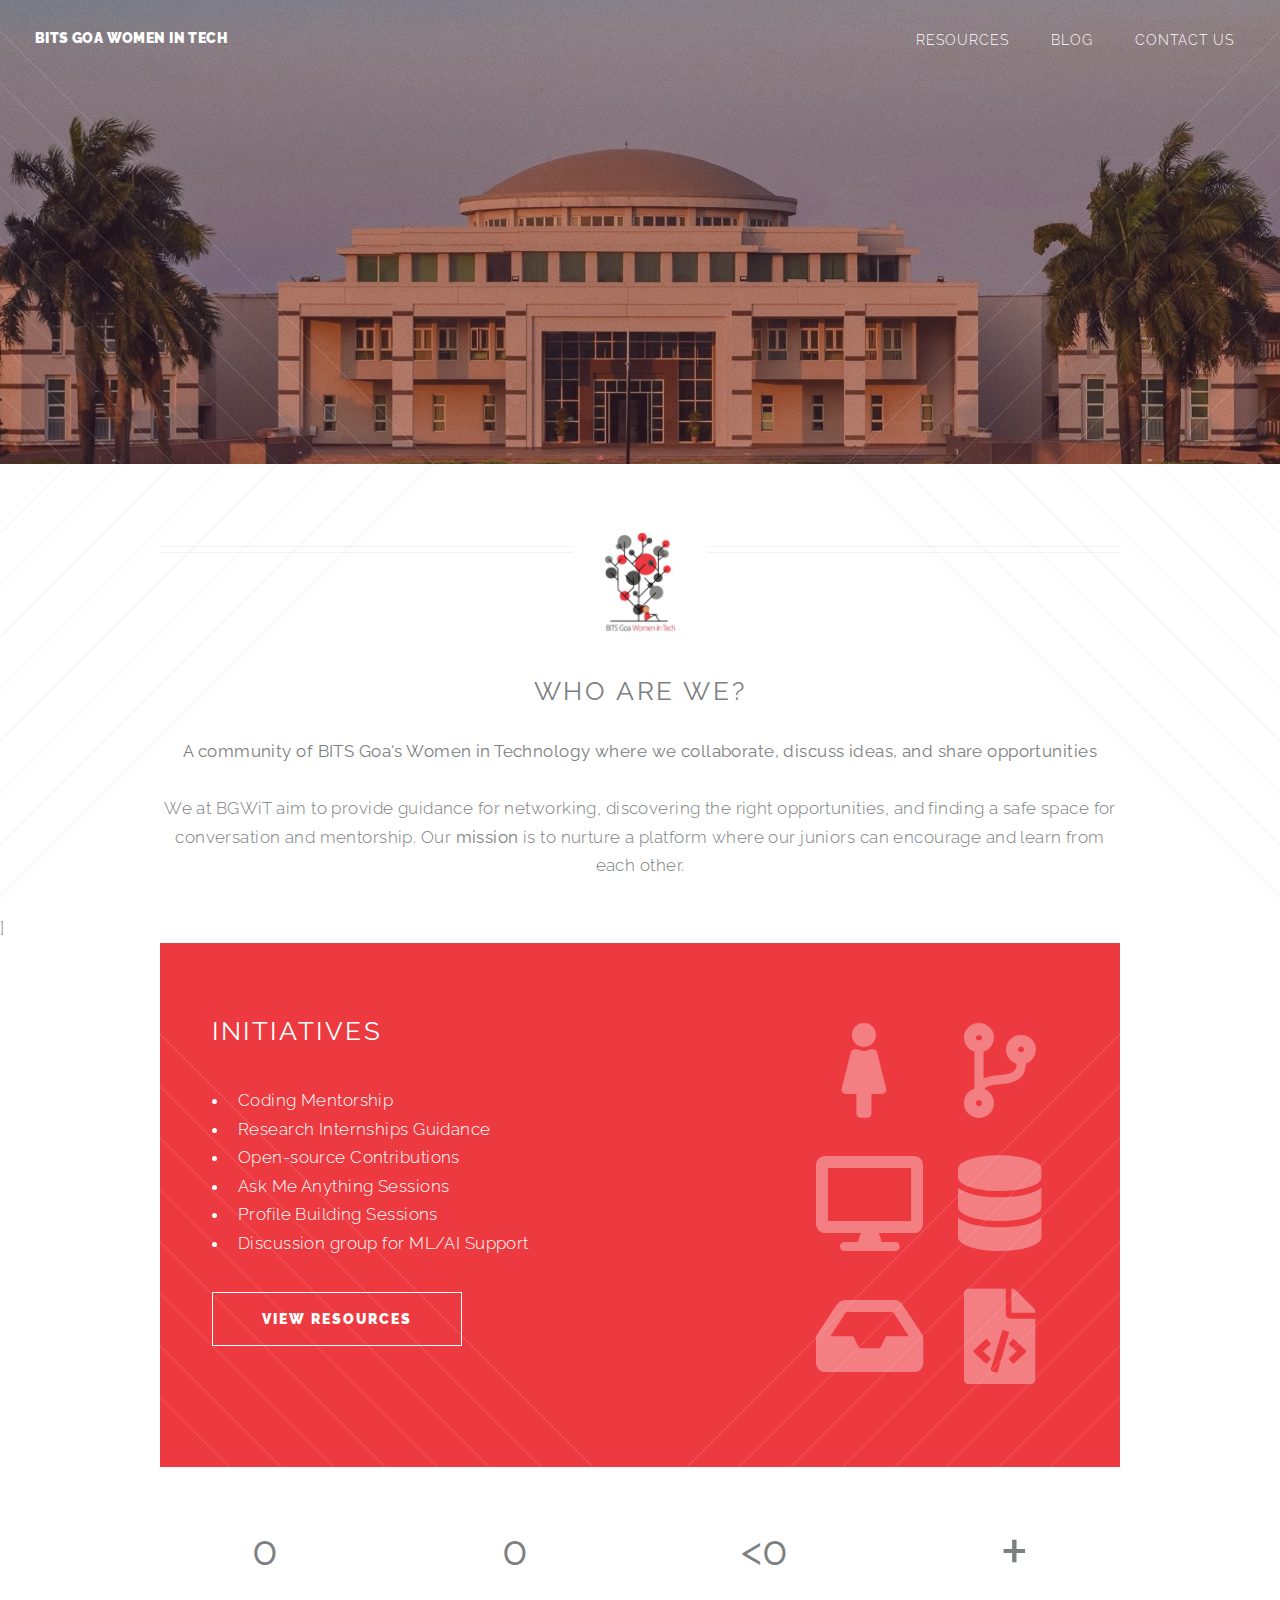
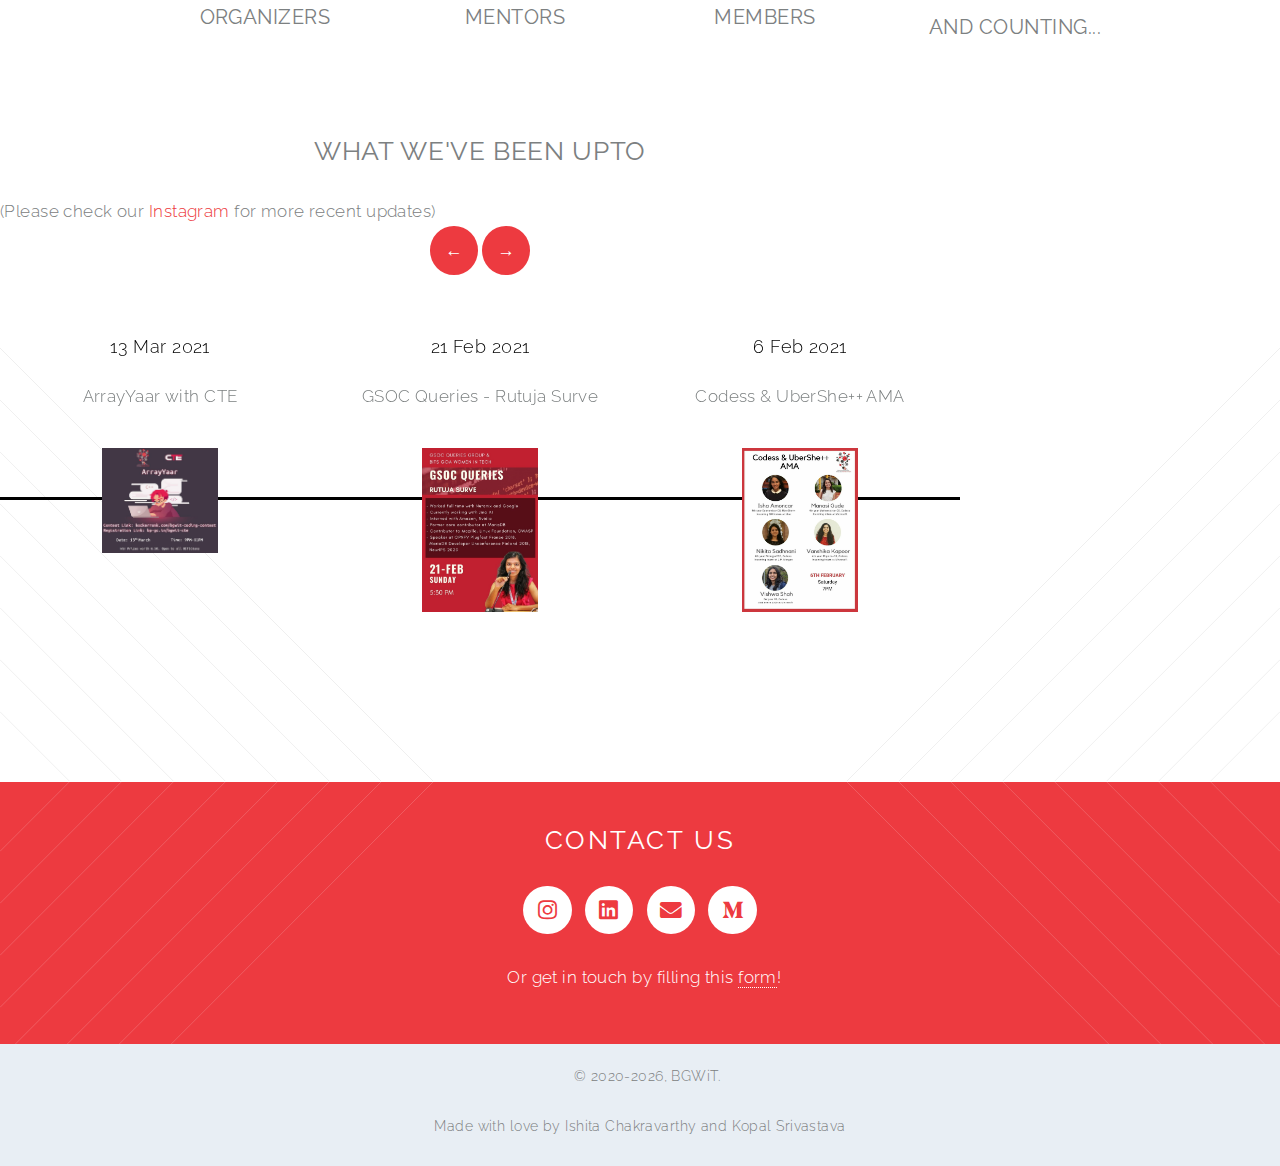
==== index.html @ 7bcdbec3 "Update index.html" ====
<!DOCTYPE HTML>
  <html>
    <head>
      <!-- Global site tag (gtag.js) - Google Analytics -->
<script async src="https://www.googletagmanager.com/gtag/js?id=G-K4RBHPFSE6"></script>
<script>
  window.dataLayer = window.dataLayer || [];
  function gtag(){dataLayer.push(arguments);}
  gtag('js', new Date());

  gtag('config', 'G-K4RBHPFSE6');
</script>
      <title>BGWIT</title>
      <meta charset="utf-8" />
      <meta name="viewport" content="width=device-width, initial-scale=1, user-scalable=no" />
      <link rel="stylesheet" href="assets/css/main.css" />
      <link rel="stylesheet" href="assets/css/timeline.css" />
      <link rel="stylesheet" href="https://unpkg.com/swiper/swiper-bundle.css">
      <link rel="icon" type="image/png" href="images/Logofavicon.png"/>
      <link rel="stylesheet" href="https://unpkg.com/swiper/swiper-bundle.min.css">
      <link href="https://fonts.googleapis.com/css2?family=Raleway:wght@200;400&display=swap" rel="stylesheet">
      <noscript><link rel="stylesheet" href="assets/css/noscript.css" /></noscript>
    </head>
    <body class="index is-preload">
      <div id="page-wrapper">
 <!-- Header -->
          <header id="header" class="alt">
            <h1 id="logo"><a href="index.html">BITS Goa Women in Tech</a></h1>
            <nav id="nav">
              <ul>
                <li><a href="resources.html">Resources</a></li>
                <li><a href="blog.html">Blog</a></li>
                <li><a href="#cta" class="scrolly">Contact Us</a></li>
                
              </ul>
            </nav>
          </header>

 <!-- Banner -->
          <section id="banner">
            <div class="inner">
              <p><strong style="font-size:2em; font-weight:bold; font-family: 'Raleway', sans-serif;">BITS Goa Women in Tech</strong><br></p>
              <p>Creating a collaborative tech community<br></p>
              <footer>
                <ul class="buttons stacked">
                  <li><a href="#main" class="button fit scrolly tell">Tell Me More</a></li>
                </ul>
              </footer>
           </div>
          </section>

<!-- Main -->
          <article id="main">
              <header class="special container">
                <span class="icon"><img src="images/Logo.jpeg"></span>
                <div>
                  <h2 style=" font-family: 'Raleway', sans-serif;"><strong>Who are we?</strong></h2>
                  <p><strong>A community of BITS Goa's Women in Technology where we collaborate, discuss ideas, and share opportunities</strong></p>
                  <p><br>We at BGWiT aim to provide guidance for networking, discovering the right opportunities, and finding a safe space for conversation and mentorship. Our <strong>mission</strong> is to nurture a platform where our juniors can encourage and learn from each other.</p>
                </div>
              </header>

] <!-- One -->
              <section class="wrapper style2 container special-alt">
                <div class="row gtr-50">
                  <div class="col-8 col-12-narrower">
                    <header><h2 ><strong>Initiatives</strong></h2></header>
                    <p>
                      <ul>
                        <li> Coding Mentorship</li>
                        <li>Research Internships Guidance</li>
                        <li>Open-source Contributions</li>
                        <li>Ask Me Anything Sessions</li>
                        <li>Profile Building Sessions</li>
                        <li>Discussion group for ML/AI Support</li>
                     </ul>
                    </p>
                    <footer>
                      <ul class="buttons"><li><a href="resources.html" class="button">View resources</a></li></ul>
                    </footer>
                  </div>
                  <div class="col-4 col-12-narrower imp-narrower">  
                    <ul class="featured-icons">
                      <li><span class="icon solid fa-female"><span class="label">Feature 1</span></span></li>
                      <li><span class="icon solid fa-code-branch"><span class="label">Feature 2 </span></span></li>
                      <li><span class="icon solid fa-desktop"><span class="label">Feature 3</span></span></li>
                      <li><span class="icon solid fa-database"><span class="label">Feature 4</span></span></li>
                      <li><span class="icon solid fa-inbox"><span class="label">Feature 5</span></span></li>
                      <li><span class="icon solid fa-file-code"><span class="label">Feature 6</span></span></li>
                    </ul>
                  </div>
                </div>
              </section>

 <!-- Two -->
              <div class="fakediv"></div>

              <section class="wrapper style1 container special">
                <div class="row">
                  <div class="col-3 col-12-narrower">
                    <section>
                      <span data-count="9" class="counter">0</span>
                      <header><h3><br><strong>Organizers</strong></h3></header>
                    </section>
                  </div>

                  <div class="col-3 col-12-narrower">
                   <section>
                      <span data-count="10" class="counter">0</span>
                      <header><h3><br><strong>Mentors</strong></h3></header>
                    </section>
                  </div>

                  <div class="col-3 col-12-narrower">
                    <section>
                      <span data-count="257" class="counter"><0</span>
                      <header><h3><br><strong>Members</strong></h3></header>
                    </section>
                  </div>
                  
                  <div class="col-3 col-12-narrower">
                    <section>
                      <span style="font-size: 4em" class="counter">+</span>
                      <header><h3><br><strong>And counting...</strong></h3></header>
                    </section>
                  </div>
                </div>
              </section>
              
 <!-- Three -->
              
              <div class="swiper-container" ><h3 style="font-size: 1.5em; text-align: center;"><strong> What we've been upto</strong></h3> (Please check our <a href="https://www.instagram.com/bitsgoawomenintech/" > Instagram </a> for more recent updates) 
              <div class="arrows" style="width: 50%; text-align: center;" >
                <a href="#" class="previous round" style="text-decoration: none; display: inline-block; padding:10px 15px ;" >&#8592;</a>
                <a href="#" class="next round" style="text-decoration: none; display: inline-block; padding:10px 15px;" >&#8594;</a>
              </div>
              <br>
                 <div class="swiper-wrapper" style="font-size: 1em; ">
                   
                   <!--<div class="swiper-slide">
                          <div class="timestamp"><span class="date">DATE IN DD Jun(three letter month) YYYY</span></div>
                          <div class="text">HEADING OF EVENT</div>
                          <div class="status"><span><button class="collapsible"><img src="IMG LINK (img size=904x1280px)"> </button></span></div>
                       </div> -->
                   <div class="swiper-slide">
                      <div class="timestamp"><span class="date">13 Mar 2021</span></div>
                      <div class="text"><p>ArrayYaar with CTE</p></div>
                      <div class="status"><span><button class="btn collapsible"><img src="images/ArrayYaar.jpeg" ></button></span></div>
                    </div>
                   <div class="swiper-slide">
                      <div class="timestamp"><span class="date">21 Feb 2021</span></div>
                      <div class="text"><p>GSOC Queries - Rutuja Surve</p></div>
                      <div class="status"><span><button class="btn collapsible"><img src="images/AMARutuja.jpeg" ></button></span></div>
                    </div>
                   <div class="swiper-slide">
                      <div class="timestamp"><span class="date">6 Feb 2021</span></div>
                      <div class="text"><p>Codess & UberShe++ AMA</p></div>
                      <div class="status"><span><button class="btn collapsible"><img src="images/CodessUberShe++AMA.jpeg" ></button></span></div>
                    </div>
                   <div class="swiper-slide">
                      <div class="timestamp"><span class="date">27 Dec 2020</span></div>
                      <div class="text"><p>Meet and Greet</p></div>
                      <div class="status"><span><button class="btn collapsible"><img src="images/MeetandGreet.jpeg" ></button></span></div>
                    </div>
                   <div class="swiper-slide">
                      <div class="timestamp"><span class="date">22 Dec 2020</span></div>
                      <div class="text"><p>Unveiled a new Organising Committee</p></div>
                      <div class="status"><span><button class="btn collapsible"><img src="images/OCPoster.jpeg" ></button></span></div>
                    </div>
                    <div class="swiper-slide">
                      <div class="timestamp"><span class="date">31 Oct 2020</span></div>
                      <div class="text"><p>Released New Website! </p></div>
                      <div class="status"><span><button class="btn collapsible"><img src="images/NewWebsite.png" ></button></span></div>
                    </div>

                    <div class="swiper-slide">
                      <div class="timestamp"><span class="date">23 Oct 2020</span></div>
                      <div class="text"><p>Facilitating Machine Learning Ep 1 </p></div>
                      <div class="status"><span><button class="btn collapsible"><img src="images/FMLEp1.jpeg" ></button></span></div>
                    </div>

                    <div class="swiper-slide">
                      <div class="timestamp"><span class="date">04 Oct 2020</span></div>
                      <div class="text"><p>ML&AI Introductory talk </p></div>
                      <div class="status"><span><button class="btn collapsible"><img src="images/MLAI.jpg" ></button></span></div>
                    </div>

                    <div class="swiper-slide">
                      <div class="timestamp"><span class="date">02 Oct 2020</span></div>
                      <div class="text"><p>AMA with Awani Khodkumbhe & Sneha Shah</p></div>
                      <div class="status"><span><button class="btn collapsible"><img src="images/AMAAwaniSneha.jpeg"></button></span></div>
                    </div>

                    <div class="swiper-slide">
                      <div class="timestamp"><span class="date">06 Sep 2020</span></div>
                      <div class="text"><p>Open Source with Ishita Mediratta & Nidhi Zare</p></div>
                      <div class="status"><span><button class="btn collapsible"><img src="images/OpenSource.jpeg"></button></span></div>
                    </div>

                    <div class="swiper-slide">
                      <div class="timestamp"><span class="date">15 Aug 2020</span></div>
                      <div class="text">Academic Mentorship Session</div>
                      <div class="status"><span><button class="btn collapsible"><img src="images/Academic.jpg"></button></span></div>
                    </div>

                   <div class="swiper-slide">
                      <div class="timestamp"><span class="date">03 Aug 2020</span></div>
                      <div class="text">Website Release</div>
                      <div class="status"><span><button class="btn collapsible"><img src="images/Website.jpg" ></button></span></div>
                   </div>

                   <div class="swiper-slide">
                      <div class="timestamp"><span class="date">31 Jul 2020</span></div>
                      <div class="text">AMA with Heer Joisher & Ishita Malviya</div>
                      <div class="status"><span><button class="btn collapsible"><img src="images/AMAHeerIshita.jpeg" ></button></span></div>
                   </div>

                   <div class="swiper-slide">
                      <div class="timestamp"><span class="date">11 Jul 2020</span> </div>
                      <div class="text">AMA with Aastha Shah</div>
                      <div class="status"> <span><button class="btn collapsible"><img src="images/AMAAastha.jpeg" ></button></span></div>
                   </div>

                   <div class="swiper-slide">
                      <div class="timestamp"><span class="date">01 Jul 2020</span></div>
                      <div class="text">July Coding League Launch</div>
                      <div class="status"> <span><button class="btn collapsible"><img src="images/July.jpeg" ></button></span></div>
                   </div>

                   <div class="swiper-slide">
                      <div class="timestamp"><span class="date">27 Jun 2020</span></div>
                      <div class="text">First AMA with Nidhi Kadkol and Saloni Oswal</div>
                      <div class="status"><span><button class="btn collapsible"><img src="images/AMANidhiSaloni.jpeg" ></button></span></div>
                   </div>

                   <div class="swiper-slide">
                      <div class="timestamp"><span class="date">14 Jun 2020</span> </div>
                      <div class="text">First Engagement & Logo Release</div>
                      <div class="status"><span><button class="btn collapsible"><img src="images/First.jpg" ></button></span></div>
                   </div>

                   <div class="swiper-slide">
                      <div class="timestamp"><span class="date">08 Jun 2020</span></div>
                      <div class="text">Logo Design Competition Launched</div>
                      <div class="status"><span><button class="btn collapsible"><img src="images/Logo.jpeg" ></button></span></div>
                   </div>

                   <div class="swiper-slide">
                     <div class="timestamp"><span class="date">14 Jun 2020</span></div>
                     <div class="text">Coding Buddy System Initiated</div>
                     <div class="status"><span><button class="btn collapsible"><img src="" > </button></span></div>
                   </div>

                   <div class="swiper-slide">
                      <div class="timestamp"><span class="date">14 Jun 2020</span></div>
                      <div class="text">Founding of BGWiT</div>
                      <div class="status"><span><button class="btn collapsible"><img src="" ></button></span></div>
                       </div>

                  </div>
                  <div class="swiper-pagination"></div>
              </div>
          </article>

<!-- CTA -->
        <section id="cta" class="wrapper">
          <ul class="featured-icons"><span class="" ><span class="label"></span></span></ul>
          <header><h2><strong>Contact Us</strong></h2></header>
          <section>
            <footer>  
              <ul class="icons">
              <li><a href="https://www.instagram.com/bitsgoawomenintech/" target="_blank" class="icon brands circle fab fa-instagram" ></a></li>
               <li><a href="https://www.linkedin.com/company/bits-goa-women-in-tech/" target="_blank" class="icon brands circle fab fa-linkedin" ></a></li>
                <li><a href="mailto: bitsgoawomenintech@gmail.com" target="_blank" class="icon solid circle fa-envelope"></a></li>
               <li><a href="https://medium.com/@bitsgoawomenintech" target="_blank" class="icon brands circle fab fa-medium-m" ></a></li><br><br>
               <li>Or get in touch by filling this <a href="https://forms.gle/MAMRshhwJg1jwf4cA" style="color: #fff; border-bottom-style: dotted " target="_blank">form</a>!</li>
             </ul>
            </footer>
          </section>
        </section>
          
<!-- Footer -->
        <footer id="footer">
            <ul class="copyright">
             &copy; 2020<script>new Date().getFullYear()>2020&&document.write("-"+new Date().getFullYear());</script>, BGWiT.
            </ul>
            <ul class="icons">
              <li style="font-size: 0.8em">Made with love by Ishita Chakravarthy and Kopal Srivastava</li>
            </ul>
        </footer>

     </div>

<!-- Scripts -->
        <script src="assets/js/jquery.min.js"></script>
        <script src="assets/js/jquery.counterup.min.js"></script>
        <script src="assets/js/counter.js"></script>
        <script src="assets/js/jquery.dropotron.min.js"></script>
        <script src="assets/js/jquery.scrolly.min.js"></script>
        <script src="assets/js/jquery.scrollex.min.js"></script>
        <script src="assets/js/browser.min.js"></script>
        <script src="assets/js/breakpoints.min.js"></script>
        <script src="assets/js/util.js"></script>
        <script src="assets/js/main.js"></script>
        <script src="https://unpkg.com/swiper/swiper-bundle.js"></script>
        <script src="https://unpkg.com/swiper/swiper-bundle.min.js"></script>
        <script src="assets/js/jquery-2.1.4.min.js"></script>
          <script src="assets/js/bootstrap.min.js"></script>
        <script src="assets/js/bootstrap.js"></script>
        <script src="assets/js/npm.js"></script>
        <script src="assets/js/ajax-utils.js"></script>
        <script src="assets/js/script.js"></script>


    </body>
  </html>
---- assets/css/main.css ----
@import url("fontawesome-all.min.css");
	@import url("https://fonts.googleapis.com/css?family=Lato:300,400,900");


	html, body, div, span, applet, object,
	iframe, h1, h2, h3, h4, h5, h6, p, blockquote,
	pre, a, abbr, acronym, address, big, cite,
	code, del, dfn, em, img, ins, kbd, q, s, samp,
	small, strike, strong, sub, sup, tt, var, b,
	u, i, center, dl, dt, dd, ol, ul, li, fieldset,
	form, label, legend, table, caption, tbody,
	tfoot, thead, tr, th, td, article, aside,
	canvas, details, embed, figure, figcaption,
	footer, header, hgroup, menu, nav, output, ruby,
	section, summary, time, mark, audio, video {
		margin: 0;
		padding: 0;
	font-family: 'Raleway', sans-serif;
		border: 0;
		font-size: 100%;
		font: inherit;
		vertical-align: baseline;}

	article, aside, details, figcaption, figure,
	footer, header, hgroup, menu, nav, section {
		display: block;
	font-family: 'Raleway', sans-serif;}

	body {
		line-height: 1;
		font-family: 'Raleway', sans-serif;
	}

	.tell:hover{
		color: #fff
	}
	ol, ul {
		list-style: none;
	}

	blockquote, q {
		quotes: none;
	}

		blockquote:before, blockquote:after, q:before, q:after {
			content: '';
			content: none;
		}

	table {
		border-collapse: collapse;
		border-spacing: 0;
	}

	body {
		-webkit-text-size-adjust: none;
	}

	mark {
		background-color: transparent;
		color: inherit;
	}

	input::-moz-focus-inner {
		border: 0;
		padding: 0;
	}

	input, select, textarea {
		-moz-appearance: none;
		-webkit-appearance: none;
		-ms-appearance: none;
		appearance: none;
	}

	/* Basic */

		html {
			box-sizing: border-box;
		}

		*, *:before, *:after {
			box-sizing: inherit;
		}

		body {
			background: #fff;
		}

			body.is-preload *, body.is-preload *:before, body.is-preload *:after {
				-moz-animation: none !important;
				-webkit-animation: none !important;
				-ms-animation: none !important;
				animation: none !important;
				-moz-transition: none !important;
				-webkit-transition: none !important;
				-ms-transition: none !important;
				transition: none !important;
			}

		body, input, select, textarea {
			color: #7c8081;
			font-family: 'Lato', sans-serif;
			font-size: 15pt;
			font-weight: 300;
			letter-spacing: 0.025em;
			line-height: 1.75em;
		}

		a {
			-moz-transition: color 0.2s ease-in-out, border-color 0.2s ease-in-out, background-color 0.2s ease-in-out;
			-webkit-transition: color 0.2s ease-in-out, border-color 0.2s ease-in-out, background-color 0.2s ease-in-out;
			-ms-transition: color 0.2s ease-in-out, border-color 0.2s ease-in-out, background-color 0.2s ease-in-out;
			transition: color 0.2s ease-in-out, border-color 0.2s ease-in-out, background-color 0.2s ease-in-out;
			color: #ED3A40;
			text-decoration: none;
			border-bottom:1px;
		}

			a:hover {
				border-bottom-color: transparent;
			}

		strong, b {
			font-weight: 400;
		}

		p, ul, ol, dl, table, blockquote {
			margin: 0 0 2em 0;
		}

		h1, h2, h3, h4, h5, h6 {
			color: inherit;
			font-weight: 300;
			line-height: 1.75em;
			margin-bottom: 1em;
			text-transform: uppercase;


		}

		h7 {

			font-weight: 500;
			line-height: 1.75em;
			margin-bottom: 1em;
			text-transform: uppercase;
			color: #7c8081;
		}

		h8 {

			line-height: 1.75em;
			margin-bottom: 1em;
			color: #7c8081;
		}
			h1 a, h2 a, h3 a, h4 a, h5 a, h6 a {
				color: inherit;
				text-decoration: none;
				border: 0;
			}
		.counter{
			font-size:2.4em;
			font-weight: 400;
		}

		h2 {
			font-size: 1.5em;
			letter-spacing: 0.1em;
			 font-family: 'Raleway', sans-serif;
		}

		h3 {
			font-size: 1.15em;
			letter-spacing: 0.025em;
		}

		sub {
			font-size: 0.8em;
			position: relative;
			top: 0.5em;
		}

		sup {
			font-size: 0.8em;
			position: relative;
			top: -0.5em;
		}

		hr {
			border-top: solid 1px rgba(124, 128, 129, 0.2);
			border: 0;
			margin-bottom: 1.5em;
		}

		blockquote {
			border-left: solid 0.5em rgba(124, 128, 129, 0.2);
			font-style: italic;
			padding: 1em 0 1em 2em;
		}

		.content1{
			max-height: 200px;
			overflow: hidden;
			margin-bottom: 10px;
			padding-top: 0;

		}
		.contenti{
			max-height:350px;
			overflow: hidden;

		}
	/* Container */

		.container {
			margin: 0 auto;
			max-width: 100%;
			width: 1400px;
		}

			.container.medium {
				width: 1050px;
			}

			@media screen and (max-width: 1680px) {

				.container {
					width: 1200px;
				}

					.container.medium {
						width: 900px;
					}

			}

			@media screen and (max-width: 1280px) {

				.container {
					width: 960px;
				}

					.container.medium {
						width: 735px;
					}

			}

			@media screen and (max-width: 980px) {

				.container {
					width: 95%;
				}

					.container.medium {
						width: 71.25%;
					}

			}

			@media screen and (max-width: 840px) {

				.container {
					width: 95%;
				}

					.container.medium {
						width: 95%;
					}

			}
				

			@media screen and (max-width: 736px) {

				.container {
					width: 100%;
				}

					.container.medium {
						width: 100%;
					}

			}

	/* Row */

		.row {
			display: flex;
			flex-wrap: wrap;
			box-sizing: border-box;
			align-items: stretch;
		}

			.row > * {
				box-sizing: border-box;
			}

			.row.gtr-uniform > * > :last-child {
				margin-bottom: 0;
			}

			.row.aln-left {
				justify-content: flex-start;
			}

			.row.aln-center {
				justify-content: center;
			}

			.row.aln-right {
				justify-content: flex-end;
			}

			.row.aln-top {
				align-items: flex-start;
			}

			.row.aln-middle {
				align-items: center;
			}

			.row.aln-bottom {
				align-items: flex-end;
			}

			.row > .imp {
				order: -1;
			}

			.row > .col-1 {
				width: 8.33333%;
			}

			.row > .off-1 {
				margin-left: 8.33333%;
			}

			.row > .col-2 {
				width: 16.66667%;
			}

			.row > .off-2 {
				margin-left: 16.66667%;
			}

			.row > .col-3 {
				width: 25%;
			}

			.row > .off-3 {
				margin-left: 25%;
			}

			.row > .col-4 {
				width: 33.33333%;
			}

			.row > .off-4 {
				margin-left: 33.33333%;
			}

			.row > .col-5 {
				width: 41.66667%;
			}

			.row > .off-5 {
				margin-left: 41.66667%;
			}

			.row > .col-6 {
				width: 50%;
			}

			.row > .off-6 {
				margin-left: 50%;
			}

			.row > .col-7 {
				width: 58.33333%;
			}

			.row > .off-7 {
				margin-left: 58.33333%;
			}

			.row > .col-8 {
				width: 66.66667%;
			}

			.row > .off-8 {
				margin-left: 66.66667%;
			}

			.row > .col-9 {
				width: 75%;
			}

			.row > .off-9 {
				margin-left: 75%;
			}

			.row > .col-10 {
				width: 83.33333%;
			}

			.row > .off-10 {
				margin-left: 83.33333%;
			}

			.row > .col-11 {
				width: 91.66667%;
			}

			.row > .off-11 {
				margin-left: 91.66667%;
			}

			.row > .col-12 {
				width: 100%;
			}

			.row > .off-12 {
				margin-left: 100%;
			}

			.row.gtr-0 {
				margin-top: 0px;
				margin-left: 0px;
			}

				.row.gtr-0 > * {
					padding: 0px 0 0 0px;
				}

				.row.gtr-0.gtr-uniform {
					margin-top: 0px;
				}

					.row.gtr-0.gtr-uniform > * {
						padding-top: 0px;
					}

			.row.gtr-25 {
				margin-top: -12.5px;
				margin-left: -12.5px;
			}

				.row.gtr-25 > * {
					padding: 12.5px 0 0 12.5px;
				}

				.row.gtr-25.gtr-uniform {
					margin-top: -12.5px;
				}

					.row.gtr-25.gtr-uniform > * {
						padding-top: 12.5px;
					}

			.row.gtr-50 {
				margin-top: -25px;
				margin-left: -25px;
			}

				.row.gtr-50 > * {
					padding: 25px 0 0 25px;
				}

				.row.gtr-50.gtr-uniform {
					margin-top: -25px;
				}

					.row.gtr-50.gtr-uniform > * {
						padding-top: 25px;
					}

			.row {
				margin-top: -50px;
				margin-left: -50px;
			}

				.row > * {
					padding: 50px 0 0 50px;
				}

				.row.gtr-uniform {
					margin-top: -50px;
				}

					.row.gtr-uniform > * {
						padding-top: 50px;
					}

			.row.gtr-150 {
				margin-top: -75px;
				margin-left: -75px;
			}

				.row.gtr-150 > * {
					padding: 75px 0 0 75px;
				}

				.row.gtr-150.gtr-uniform {
					margin-top: -75px;
				}

					.row.gtr-150.gtr-uniform > * {
						padding-top: 75px;
					}

			.row.gtr-200 {
				margin-top: -100px;
				margin-left: -100px;
			}

				.row.gtr-200 > * {
					padding: 100px 0 0 100px;
				}

				.row.gtr-200.gtr-uniform {
					margin-top: -100px;
				}

					.row.gtr-200.gtr-uniform > * {
						padding-top: 100px;
					}

			@media screen and (max-width: 1680px) {

				.row {
					display: flex;
					flex-wrap: wrap;
					box-sizing: border-box;
					align-items: stretch;
				}

					.row > * {
						box-sizing: border-box;
					}

					.row.gtr-uniform > * > :last-child {
						margin-bottom: 0;
					}

					.row.aln-left {
						justify-content: flex-start;
					}

					.row.aln-center {
						justify-content: center;
					}

					.row.aln-right {
						justify-content: flex-end;
					}

					.row.aln-top {
						align-items: flex-start;
					}

					.row.aln-middle {
						align-items: center;
					}

					.row.aln-bottom {
						align-items: flex-end;
					}

					.row > .imp-wide {
						order: -1;
					}

					.row > .col-1-wide {
						width: 8.33333%;
					}

					.row > .off-1-wide {
						margin-left: 8.33333%;
					}

					.row > .col-2-wide {
						width: 16.66667%;
					}

					.row > .off-2-wide {
						margin-left: 16.66667%;
					}

					.row > .col-3-wide {
						width: 25%;
					}

					.row > .off-3-wide {
						margin-left: 25%;
					}

					.row > .col-4-wide {
						width: 33.33333%;
					}

					.row > .off-4-wide {
						margin-left: 33.33333%;
					}

					.row > .col-5-wide {
						width: 41.66667%;
					}

					.row > .off-5-wide {
						margin-left: 41.66667%;
					}

					.row > .col-6-wide {
						width: 50%;
					}

					.row > .off-6-wide {
						margin-left: 50%;
					}

					.row > .col-7-wide {
						width: 58.33333%;
					}

					.row > .off-7-wide {
						margin-left: 58.33333%;
					}

					.row > .col-8-wide {
						width: 66.66667%;
					}

					.row > .off-8-wide {
						margin-left: 66.66667%;
					}

					.row > .col-9-wide {
						width: 75%;
					}

					.row > .off-9-wide {
						margin-left: 75%;
					}

					.row > .col-10-wide {
						width: 83.33333%;
					}

					.row > .off-10-wide {
						margin-left: 83.33333%;
					}

					.row > .col-11-wide {
						width: 91.66667%;
					}

					.row > .off-11-wide {
						margin-left: 91.66667%;
					}

					.row > .col-12-wide {
						width: 100%;
					}

					.row > .off-12-wide {
						margin-left: 100%;
					}

					.row.gtr-0 {
						margin-top: 0px;
						margin-left: 0px;
					}

						.row.gtr-0 > * {
							padding: 0px 0 0 0px;
						}

						.row.gtr-0.gtr-uniform {
							margin-top: 0px;
						}

							.row.gtr-0.gtr-uniform > * {
								padding-top: 0px;
							}

					.row.gtr-25 {
						margin-top: -10px;
						margin-left: -10px;
					}

						.row.gtr-25 > * {
							padding: 10px 0 0 10px;
						}

						.row.gtr-25.gtr-uniform {
							margin-top: -10px;
						}

							.row.gtr-25.gtr-uniform > * {
								padding-top: 10px;
							}

					.row.gtr-50 {
						margin-top: -20px;
						margin-left: -20px;
					}

						.row.gtr-50 > * {
							padding: 20px 0 0 20px;
						}

						.row.gtr-50.gtr-uniform {
							margin-top: -20px;
						}

							.row.gtr-50.gtr-uniform > * {
								padding-top: 20px;
							}

					.row {
						margin-top: -40px;
						margin-left: -40px;
					}

						.row > * {
							padding: 40px 0 0 40px;
						}

						.row.gtr-uniform {
							margin-top: -40px;
						}

							.row.gtr-uniform > * {
								padding-top: 40px;
							}

					.row.gtr-150 {
						margin-top: -60px;
						margin-left: -60px;
					}

						.row.gtr-150 > * {
							padding: 60px 0 0 60px;
						}

						.row.gtr-150.gtr-uniform {
							margin-top: -60px;
						}

							.row.gtr-150.gtr-uniform > * {
								padding-top: 60px;
							}

					.row.gtr-200 {
						margin-top: -80px;
						margin-left: -80px;
					}

						.row.gtr-200 > * {
							padding: 80px 0 0 80px;
						}

						.row.gtr-200.gtr-uniform {
							margin-top: -80px;
						}

							.row.gtr-200.gtr-uniform > * {
								padding-top: 80px;
							}

			}

			@media screen and (max-width: 1280px) {

				.row {
					display: flex;
					flex-wrap: wrap;
					box-sizing: border-box;
					align-items: stretch;
				}

					.row > * {
						box-sizing: border-box;
					}

					.row.gtr-uniform > * > :last-child {
						margin-bottom: 0;
					}

					.row.aln-left {
						justify-content: flex-start;
					}

					.row.aln-center {
						justify-content: center;
					}

					.row.aln-right {
						justify-content: flex-end;
					}

					.row.aln-top {
						align-items: flex-start;
					}

					.row.aln-middle {
						align-items: center;
					}

					.row.aln-bottom {
						align-items: flex-end;
					}

					.row > .imp-normal {
						order: -1;
					}

					.row > .col-1-normal {
						width: 8.33333%;
					}

					.row > .off-1-normal {
						margin-left: 8.33333%;
					}

					.row > .col-2-normal {
						width: 16.66667%;
					}

					.row > .off-2-normal {
						margin-left: 16.66667%;
					}

					.row > .col-3-normal {
						width: 25%;
					}

					.row > .off-3-normal {
						margin-left: 25%;
					}

					.row > .col-4-normal {
						width: 33.33333%;
					}

					.row > .off-4-normal {
						margin-left: 33.33333%;
					}

					.row > .col-5-normal {
						width: 41.66667%;
					}

					.row > .off-5-normal {
						margin-left: 41.66667%;
					}

					.row > .col-6-normal {
						width: 50%;
					}

					.row > .off-6-normal {
						margin-left: 50%;
					}

					.row > .col-7-normal {
						width: 58.33333%;
					}

					.row > .off-7-normal {
						margin-left: 58.33333%;
					}

					.row > .col-8-normal {
						width: 66.66667%;
					}

					.row > .off-8-normal {
						margin-left: 66.66667%;
					}

					.row > .col-9-normal {
						width: 75%;
					}

					.row > .off-9-normal {
						margin-left: 75%;
					}

					.row > .col-10-normal {
						width: 83.33333%;
					}

					.row > .off-10-normal {
						margin-left: 83.33333%;
					}

					.row > .col-11-normal {
						width: 91.66667%;
					}

					.row > .off-11-normal {
						margin-left: 91.66667%;
					}

					.row > .col-12-normal {
						width: 100%;
					}

					.row > .off-12-normal {
						margin-left: 100%;
					}

					.row.gtr-0 {
						margin-top: 0px;
						margin-left: 0px;
					}

						.row.gtr-0 > * {
							padding: 0px 0 0 0px;
						}

						.row.gtr-0.gtr-uniform {
							margin-top: 0px;
						}

							.row.gtr-0.gtr-uniform > * {
								padding-top: 0px;
							}

					.row.gtr-25 {
						margin-top: -10px;
						margin-left: -10px;
					}

						.row.gtr-25 > * {
							padding: 10px 0 0 10px;
						}

						.row.gtr-25.gtr-uniform {
							margin-top: -10px;
						}

							.row.gtr-25.gtr-uniform > * {
								padding-top: 10px;
							}

					.row.gtr-50 {
						margin-top: -20px;
						margin-left: -20px;
					}

						.row.gtr-50 > * {
							padding: 20px 0 0 20px;
						}

						.row.gtr-50.gtr-uniform {
							margin-top: -20px;
						}

							.row.gtr-50.gtr-uniform > * {
								padding-top: 20px;
							}

					.row {
						margin-top: -40px;
						margin-left: -40px;
					}

						.row > * {
							padding: 40px 0 0 40px;
						}

						.row.gtr-uniform {
							margin-top: -40px;
						}

							.row.gtr-uniform > * {
								padding-top: 40px;
							}

					.row.gtr-150 {
						margin-top: -60px;
						margin-left: -60px;
					}

						.row.gtr-150 > * {
							padding: 60px 0 0 60px;
						}

						.row.gtr-150.gtr-uniform {
							margin-top: -60px;
						}

							.row.gtr-150.gtr-uniform > * {
								padding-top: 60px;
							}

					.row.gtr-200 {
						margin-top: -80px;
						margin-left: -80px;
					}

						.row.gtr-200 > * {
							padding: 80px 0 0 80px;
						}

						.row.gtr-200.gtr-uniform {
							margin-top: -80px;
						}

							.row.gtr-200.gtr-uniform > * {
								padding-top: 80px;
							}

			}

			@media screen and (max-width: 980px) {

				.row {
					display: flex;
					flex-wrap: wrap;
					box-sizing: border-box;
					align-items: stretch;
				}

					.row > * {
						box-sizing: border-box;
					}

					.row.gtr-uniform > * > :last-child {
						margin-bottom: 0;
					}

					.row.aln-left {
						justify-content: flex-start;
					}

					.row.aln-center {
						justify-content: center;
					}

					.row.aln-right {
						justify-content: flex-end;
					}

					.row.aln-top {
						align-items: flex-start;
					}

					.row.aln-middle {
						align-items: center;
					}

					.row.aln-bottom {
						align-items: flex-end;
					}

					.row > .imp-narrow {
						order: -1;
					}

					.row > .col-1-narrow {
						width: 8.33333%;
					}

					.row > .off-1-narrow {
						margin-left: 8.33333%;
					}

					.row > .col-2-narrow {
						width: 16.66667%;
					}

					.row > .off-2-narrow {
						margin-left: 16.66667%;
					}

					.row > .col-3-narrow {
						width: 25%;
					}

					.row > .off-3-narrow {
						margin-left: 25%;
					}

					.row > .col-4-narrow {
						width: 33.33333%;
					}

					.row > .off-4-narrow {
						margin-left: 33.33333%;
					}

					.row > .col-5-narrow {
						width: 41.66667%;
					}

					.row > .off-5-narrow {
						margin-left: 41.66667%;
					}

					.row > .col-6-narrow {
						width: 50%;
					}

					.row > .off-6-narrow {
						margin-left: 50%;
					}

					.row > .col-7-narrow {
						width: 58.33333%;
					}

					.row > .off-7-narrow {
						margin-left: 58.33333%;
					}

					.row > .col-8-narrow {
						width: 66.66667%;
					}

					.row > .off-8-narrow {
						margin-left: 66.66667%;
					}

					.row > .col-9-narrow {
						width: 75%;
					}

					.row > .off-9-narrow {
						margin-left: 75%;
					}

					.row > .col-10-narrow {
						width: 83.33333%;
					}

					.row > .off-10-narrow {
						margin-left: 83.33333%;
					}

					.row > .col-11-narrow {
						width: 91.66667%;
					}

					.row > .off-11-narrow {
						margin-left: 91.66667%;
					}

					.row > .col-12-narrow {
						width: 100%;
					}

					.row > .off-12-narrow {
						margin-left: 100%;
					}

					.row.gtr-0 {
						margin-top: 0px;
						margin-left: 0px;
					}

						.row.gtr-0 > * {
							padding: 0px 0 0 0px;
						}

						.row.gtr-0.gtr-uniform {
							margin-top: 0px;
						}

							.row.gtr-0.gtr-uniform > * {
								padding-top: 0px;
							}

					.row.gtr-25 {
						margin-top: -7.5px;
						margin-left: -7.5px;
					}

						.row.gtr-25 > * {
							padding: 7.5px 0 0 7.5px;
						}

						.row.gtr-25.gtr-uniform {
							margin-top: -7.5px;
						}

							.row.gtr-25.gtr-uniform > * {
								padding-top: 7.5px;
							}

					.row.gtr-50 {
						margin-top: -15px;
						margin-left: -15px;
					}

						.row.gtr-50 > * {
							padding: 15px 0 0 15px;
						}

						.row.gtr-50.gtr-uniform {
							margin-top: -15px;
						}

							.row.gtr-50.gtr-uniform > * {
								padding-top: 15px;
							}

					.row {
						margin-top: -30px;
						margin-left: -30px;
					}

						.row > * {
							padding: 30px 0 0 30px;
						}

						.row.gtr-uniform {
							margin-top: -30px;
						}

							.row.gtr-uniform > * {
								padding-top: 30px;
							}

					.row.gtr-150 {
						margin-top: -45px;
						margin-left: -45px;
					}

						.row.gtr-150 > * {
							padding: 45px 0 0 45px;
						}

						.row.gtr-150.gtr-uniform {
							margin-top: -45px;
						}

							.row.gtr-150.gtr-uniform > * {
								padding-top: 45px;
							}

					.row.gtr-200 {
						margin-top: -60px;
						margin-left: -60px;
					}

						.row.gtr-200 > * {
							padding: 60px 0 0 60px;
						}

						.row.gtr-200.gtr-uniform {
							margin-top: -60px;
						}

							.row.gtr-200.gtr-uniform > * {
								padding-top: 60px;
							}

			}

			@media screen and (max-width: 840px) {

				.row {
					display: flex;
					flex-wrap: wrap;
					box-sizing: border-box;
					align-items: stretch;
				}

					.row > * {
						box-sizing: border-box;
					}

					.row.gtr-uniform > * > :last-child {
						margin-bottom: 0;
					}

					.row.aln-left {
						justify-content: flex-start;
					}

					.row.aln-center {
						justify-content: center;
					}

					.row.aln-right {
						justify-content: flex-end;
					}

					.row.aln-top {
						align-items: flex-start;
					}

					.row.aln-middle {
						align-items: center;
					}

					.row.aln-bottom {
						align-items: flex-end;
					}

					.row > .imp-narrower {
						order: -1;
					}

					.row > .col-1-narrower {
						width: 8.33333%;
					}

					.row > .off-1-narrower {
						margin-left: 8.33333%;
					}

					.row > .col-2-narrower {
						width: 16.66667%;
					}

					.row > .off-2-narrower {
						margin-left: 16.66667%;
					}

					.row > .col-3-narrower {
						width: 25%;
					}

					.row > .off-3-narrower {
						margin-left: 25%;
					}

					.row > .col-4-narrower {
						width: 33.33333%;
					}

					.row > .off-4-narrower {
						margin-left: 33.33333%;
					}

					.row > .col-5-narrower {
						width: 41.66667%;
					}

					.row > .off-5-narrower {
						margin-left: 41.66667%;
					}

					.row > .col-6-narrower {
						width: 50%;
					}

					.row > .off-6-narrower {
						margin-left: 50%;
					}

					.row > .col-7-narrower {
						width: 58.33333%;
					}

					.row > .off-7-narrower {
						margin-left: 58.33333%;
					}

					.row > .col-8-narrower {
						width: 66.66667%;
					}

					.row > .off-8-narrower {
						margin-left: 66.66667%;
					}

					.row > .col-9-narrower {
						width: 75%;
					}

					.row > .off-9-narrower {
						margin-left: 75%;
					}

					.row > .col-10-narrower {
						width: 83.33333%;
					}

					.row > .off-10-narrower {
						margin-left: 83.33333%;
					}

					.row > .col-11-narrower {
						width: 91.66667%;
					}

					.row > .off-11-narrower {
						margin-left: 91.66667%;
					}

					.row > .col-12-narrower {
						width: 100%;
					}

					.row > .off-12-narrower {
						margin-left: 100%;
					}

					.row.gtr-0 {
						margin-top: 0px;
						margin-left: 0px;
					}

						.row.gtr-0 > * {
							padding: 0px 0 0 0px;
						}

						.row.gtr-0.gtr-uniform {
							margin-top: 0px;
						}

							.row.gtr-0.gtr-uniform > * {
								padding-top: 0px;
							}

					.row.gtr-25 {
						margin-top: -7.5px;
						margin-left: -7.5px;
					}

						.row.gtr-25 > * {
							padding: 7.5px 0 0 7.5px;
						}

						.row.gtr-25.gtr-uniform {
							margin-top: -7.5px;
						}

							.row.gtr-25.gtr-uniform > * {
								padding-top: 7.5px;
							}

					.row.gtr-50 {
						margin-top: -15px;
						margin-left: -15px;
					}

						.row.gtr-50 > * {
							padding: 15px 0 0 15px;
						}

						.row.gtr-50.gtr-uniform {
							margin-top: -15px;
						}

							.row.gtr-50.gtr-uniform > * {
								padding-top: 15px;
							}

					.row {
						margin-top: -30px;
						margin-left: -30px;
					}

						.row > * {
							padding: 30px 0 0 30px;
						}

						.row.gtr-uniform {
							margin-top: -30px;
						}

							.row.gtr-uniform > * {
								padding-top: 30px;
							}

					.row.gtr-150 {
						margin-top: -45px;
						margin-left: -45px;
					}

						.row.gtr-150 > * {
							padding: 45px 0 0 45px;
						}

						.row.gtr-150.gtr-uniform {
							margin-top: -45px;
						}

							.row.gtr-150.gtr-uniform > * {
								padding-top: 45px;
							}

					.row.gtr-200 {
						margin-top: -60px;
						margin-left: -60px;
					}

						.row.gtr-200 > * {
							padding: 60px 0 0 60px;
						}

						.row.gtr-200.gtr-uniform {
							margin-top: -60px;
						}

							.row.gtr-200.gtr-uniform > * {
								padding-top: 60px;
							}

			}

			@media screen and (max-width: 736px) {

				.row {
					display: flex;
					flex-wrap: wrap;
					box-sizing: border-box;
					align-items: stretch;
				}

					.row > * {
						box-sizing: border-box;
					}

					.row.gtr-uniform > * > :last-child {
						margin-bottom: 0;
					}

					.row.aln-left {
						justify-content: flex-start;
					}

					.row.aln-center {
						justify-content: center;
					}

					.row.aln-right {
						justify-content: flex-end;
					}

					.row.aln-top {
						align-items: flex-start;
					}

					.row.aln-middle {
						align-items: center;
					}

					.row.aln-bottom {
						align-items: flex-end;
					}

					.row > .imp-mobile {
						order: -1;
					}

					.row > .col-1-mobile {
						width: 8.33333%;
					}

					.row > .off-1-mobile {
						margin-left: 8.33333%;
					}

					.row > .col-2-mobile {
						width: 16.66667%;
					}

					.row > .off-2-mobile {
						margin-left: 16.66667%;
					}

					.row > .col-3-mobile {
						width: 25%;
					}

					.row > .off-3-mobile {
						margin-left: 25%;
					}

					.row > .col-4-mobile {
						width: 33.33333%;
					}

					.row > .off-4-mobile {
						margin-left: 33.33333%;
					}

					.row > .col-5-mobile {
						width: 41.66667%;
					}

					.row > .off-5-mobile {
						margin-left: 41.66667%;
					}

					.row > .col-6-mobile {
						width: 50%;
					}

					.row > .off-6-mobile {
						margin-left: 50%;
					}

					.row > .col-7-mobile {
						width: 58.33333%;
					}

					.row > .off-7-mobile {
						margin-left: 58.33333%;
					}

					.row > .col-8-mobile {
						width: 66.66667%;
					}

					.row > .off-8-mobile {
						margin-left: 66.66667%;
					}

					.row > .col-9-mobile {
						width: 75%;
					}

					.row > .off-9-mobile {
						margin-left: 75%;
					}

					.row > .col-10-mobile {
						width: 83.33333%;
					}

					.row > .off-10-mobile {
						margin-left: 83.33333%;
					}

					.row > .col-11-mobile {
						width: 91.66667%;
					}

					.row > .off-11-mobile {
						margin-left: 91.66667%;
					}

					.row > .col-12-mobile {
						width: 100%;
					}

					.row > .off-12-mobile {
						margin-left: 100%;
					}

					.row.gtr-0 {
						margin-top: 0px;
						margin-left: 0px;
					}

						.row.gtr-0 > * {
							padding: 0px 0 0 0px;
						}

						.row.gtr-0.gtr-uniform {
							margin-top: 0px;
						}

							.row.gtr-0.gtr-uniform > * {
								padding-top: 0px;
							}

					.row.gtr-25 {
						margin-top: -7.5px;
						margin-left: -7.5px;
					}

						.row.gtr-25 > * {
							padding: 7.5px 0 0 7.5px;
						}

						.row.gtr-25.gtr-uniform {
							margin-top: -7.5px;
						}

							.row.gtr-25.gtr-uniform > * {
								padding-top: 7.5px;
							}

					.row.gtr-50 {
						margin-top: -15px;
						margin-left: -15px;
					}

						.row.gtr-50 > * {
							padding: 15px 0 0 15px;
						}

						.row.gtr-50.gtr-uniform {
							margin-top: -15px;
						}

							.row.gtr-50.gtr-uniform > * {
								padding-top: 15px;
							}

					.row {
						margin-top: -30px;
						margin-left: -30px;
					}

						.row > * {
							padding: 30px 0 0 30px;
						}

						.row.gtr-uniform {
							margin-top: -30px;
						}

							.row.gtr-uniform > * {
								padding-top: 30px;
							}

					.row.gtr-150 {
						margin-top: -45px;
						margin-left: -45px;
					}

						.row.gtr-150 > * {
							padding: 45px 0 0 45px;
						}

						.row.gtr-150.gtr-uniform {
							margin-top: -45px;
						}

							.row.gtr-150.gtr-uniform > * {
								padding-top: 45px;
							}

					.row.gtr-200 {
						margin-top: -60px;
						margin-left: -60px;
					}

						.row.gtr-200 > * {
							padding: 60px 0 0 60px;
						}

						.row.gtr-200.gtr-uniform {
							margin-top: -60px;
						}

							.row.gtr-200.gtr-uniform > * {
								padding-top: 60px;
							}

			}

	/* Section/Article */

		section.special, article.special {
			text-align: center;
		}

		header.major {
			padding-bottom: 2em;
		}

		header.special {
			margin-bottom: 2em;
			padding-top: 7em;
			position: relative;
			text-align: center;
		}

			header.special:before, header.special:after {
				border-bottom: solid 1.5px;
				border-top: solid 1.5px;
				content: '';
				height: 7px;
				opacity: 0.1;
				position: absolute;
				top: 1.75em;
				width: 43%;
			}

			header.special:before {
				left: 0;
			}

			header.special:after {
				right: 0;
			}

			header.special h2 {
				margin-bottom: 0;
			}

			header.special h2 + p {
				margin-bottom: 0;
				padding-top: 1.5em;
			}

			header.special .icon {
				cursor: default;
				height: 7em;
				left: 0;
				position: absolute;
				text-align: center;
				top: 1em;
				width: 100%;
			}

				header.special .icon:before {
					font-size: 3.5em;
					opacity: 0.35;
				}

		footer > :last-child {
			margin-bottom: 0;
		}

		footer.major {
			padding-top: 3em;
		}

	/* Form */

		input[type="text"],
		input[type="password"],
		input[type="email"],
		textarea {
			-moz-transition: background-color 0.2s ease-in-out, border-color 0.2s ease-in-out;
			-webkit-transition: background-color 0.2s ease-in-out, border-color 0.2s ease-in-out;
			-ms-transition: background-color 0.2s ease-in-out, border-color 0.2s ease-in-out;
			transition: background-color 0.2s ease-in-out, border-color 0.2s ease-in-out;
			-moz-appearance: none;
			-webkit-appearance: none;
			-ms-appearance: none;
			appearance: none;
			background: none;
			border: solid 1px rgba(124, 128, 129, 0.2);
			border-radius: 0;
			color: inherit;
			display: block;
			padding: 0.75em;
			text-decoration: none;
			width: 100%;
			outline: 0;
		}

			input[type="text"]:focus,
			input[type="password"]:focus,
			input[type="email"]:focus,
			textarea:focus {
				border-color: #ED3A40;
			}

		input[type="text"],
		input[type="password"],
		input[type="email"] {
			line-height: 1em;
		}

		::-webkit-input-placeholder {
			color: inherit;
			opacity: 0.5;
			position: relative;
			top: 3px;
		}

		:-moz-placeholder {
			color: inherit;
			opacity: 0.5;
		}

		::-moz-placeholder {
			color: inherit;
			opacity: 0.5;
		}

		:-ms-input-placeholder {
			color: inherit;
			opacity: 0.5;
		}

	/* Image */

		.image {
			border: 0;
			position: relative;
		}

			.image:before {
				background: url("images/overlay.png");
				content: '';
				height: 100%;
				left: 0;
				position: absolute;
				top: 0;
				width: 100%;
			}

			.image.fit {
				display: block;
			}

				.image.fit img {
					display: block;
					width: 100%;
				}

			.image.featured {
				display: block;
				margin: 0 0 2em 0;
			}

				.image.featured img {
					display: block;
					width: 100%;
				}

	/* Icon */

		.icon {
			text-decoration: none;
			position: relative;
		}

			.icon:before {
				-moz-osx-font-smoothing: grayscale;
				-webkit-font-smoothing: antialiased;
				display: inline-block;
				font-style: normal;
				font-variant: normal;
				text-rendering: auto;
				line-height: 1;
				text-transform: none !important;
				font-family: 'Font Awesome 5 Free';
				font-weight: 400;
			}

			.icon.solid:before {
				font-weight: 900;
			}

			.icon:before {
				line-height: inherit;
			}

			.icon.brands:before {
				font-family: 'Font Awesome 5 Brands';
			}

			.icon.circle {
				-moz-transition: all 0.2s ease-in-out;
				-webkit-transition: all 0.2s ease-in-out;
				-ms-transition: all 0.2s ease-in-out;
				transition: all 0.2s ease-in-out;
				border: 0;
				border-radius: 100%;
				display: inline-block;
				font-size: 1.25em;
				height: 2.25em;
				left: 0;
				line-height: 2.25em;
				text-align: center;
				text-decoration: none;
				top: 0;
				width: 2.25em;
			}
				.icon.circle{
					background-color: #fff;
 					color: #Ed3a40;
				}
				.icon.circle:hover {
					top: -0.3em;
					background-color: #E0E0E0;
				}

				
			.icon.featured {
				cursor: default;
				display: block;
				margin: 0 0 1.5em 0;
				opacity: 0.35;
				text-align: center;
			}

				.icon.featured:before {
					font-size: 5em;
					line-height: 1em;
				}

			.icon > .label {
				display: none;
			}

	/* List */

		ol {
			list-style: decimal;
			padding-left: 1.25em;
		}

			ol li {
				padding-left: 0.25em;
			}

		ul {
			list-style: disc;
			padding-left: 1em;
		}

			ul li {
				padding-left: 0.5em;
			}

	/* Icons */

		ul.icons {
			list-style: none;
			padding-left: 0;
			cursor: default;
		}

			ul.icons li {
				display: inline-block;
				line-height: 1em;
				padding-left: 0.5em;
			}

				ul.icons li:first-child {
					padding-left: 0;
				}

	/* Featured Icons */

		ul.featured-icons {
			cursor: default;
			margin: -0.75em 0 0 0;
			opacity: 0.35;
			overflow: hidden;
			position: relative;
			list-style: none;
			padding-left: 0;
		}

			ul.featured-icons li {
				display: block;
				float: left;
				text-align: center;
				width: 50%;
				padding-left: 0;
				margin-bottom: 1em;
			}

				ul.featured-icons li .icon {
					display: inline-block;
					font-size: 5.5em;
					height: 1em;
					line-height: 1.5em;
					width: 1em;
				}

	/* Buttons */

		ul.buttons {
			cursor: default;
			list-style: none;
			padding-left: 0;
		}

			ul.buttons:last-child {
				margin-bottom: 0;
			}

			ul.buttons li {
				display: inline-block;
				padding: 0 0 0 1.5em;
			}

				ul.buttons li:first-child {
					padding: 0;
				}

			ul.buttons.stacked li {
				display: block;
				padding: 1.5em 0 0 0;
			}

				ul.buttons.stacked li:first-child {
					padding: 0;
				}


	/* Table */

		table {
			width: 100%;
		}

			table.default {
				width: 100%;
			}

				table.default tbody tr {
					border-bottom: solid 1px rgba(124, 128, 129, 0.2);
				}

				table.default td {
					padding: 0.5em 1em 0.5em 1em;
				}

				table.default th {
					font-weight: 400;
					padding: 0.5em 1em 0.5em 1em;
					text-align: left;
				}

				table.default thead {
					background: #7c8081;
					color: #fff;
				}

	/* Button */

		
		
		.button {
			-moz-appearance: none;
			-webkit-appearance: none;
			-ms-appearance: none;
			appearance: none;
			-moz-transition: color 0.2s ease-in-out, border-color 0.2s ease-in-out, background-color 0.2s ease-in-out;
			-webkit-transition: color 0.2s ease-in-out, border-color 0.2s ease-in-out, background-color 0.2s ease-in-out;
			-ms-transition: color 0.2s ease-in-out, border-color 0.2s ease-in-out, background-color 0.2s ease-in-out;
			transition: color 0.2s ease-in-out, border-color 0.2s ease-in-out, background-color 0.2s ease-in-out;
			background: none;
			border: solid 1px;
			border-radius: 0;
			color: inherit;
			cursor: pointer;
			display: inline-block;
			font-size: 0.8em;
			font-weight: 900;
			letter-spacing: 2px;
			min-width: 18em;
			padding: 0 0.75em;
			line-height: 3.75em;
			text-align: center;
			text-decoration: none;
			text-transform: uppercase;
		}

			
			button:hover,
			.button:hover {
				background:;
				border-color: inherit;
			}

			button.primary,
			.button.primary {
				background: #ED3A40;
				border-color: #f05c63;
				color: #fff !important;
			}

				
				button.primary:hover,
				.button.primary:hover {
					background: #ea5b54!important;
					border-color: 	 #fff!important;
				}

			button.fit,
			.button.fit {
				width: 100%;
			}

			button.small,
			.button.small {
				font-size: 0.7em;
				min-width: 14em;
				padding: 0.5em 0;
			}


	/* Wrapper */

		.wrapper {
			margin-bottom: 5em;
			padding: 5em;

		}

			.wrapper.style1 {
				padding: 0;
			}

			.wrapper.style2 {
				background-color: #ED3A40;
				background-image: url("images/light-bl.svg"), url("images/light-br.svg");
				background-position: bottom left, bottom right;
				background-repeat: no-repeat, no-repeat;
				background-size: 25em, 25em;
				color: #fff;
			}

				.wrapper.style2 input[type="button"]:hover,
				.wrapper.style2 input[type="submit"]:hover,
				.wrapper.style2 input[type="reset"]:hover,
				.wrapper.style2 button:hover,
				.wrapper.style2 .button:hover {
					background: rgba(255, 255, 255, 0.15) !important;
				}

				.wrapper.style2 input[type="button"].primary,
				.wrapper.style2 input[type="submit"].primary,
				.wrapper.style2 input[type="reset"].primary,
				.wrapper.style2 button.primary,
				.wrapper.style2 .button.primary {
					background: #fff;
					border-color: #fff;
					color: #ED3A40 !important;
				}

					.wrapper.style2 input[type="button"].primary:hover,
					.wrapper.style2 input[type="submit"].primary:hover,
					.wrapper.style2 input[type="reset"].primary:hover,
					.wrapper.style2 button.primary:hover,
					.wrapper.style2 .button.primary:hover {
						border-color: inherit !important;
						color: #fff !important;
					}

			.wrapper.style3 {
				background: #fff;
				color: inherit;
			}

			.wrapper.style4 {
				background: #fff;
				color: #7c8081;
				padding: 4em;
			}


	/* Header */

		@-moz-keyframes reveal-header {
			0% {
				top: -5em;
			}

			100% {
				top: 0;
			}
		}

		@-webkit-keyframes reveal-header {
			0% {
				top: -5em;
			}

			100% {
				top: 0;
			}
		}

		@-ms-keyframes reveal-header {
			0% {
				top: -5em;
			}

			100% {
				top: 0;
			}
		}

		@keyframes reveal-header {
			0% {
				top: -5em;
			}

			100% {
				top: 0;
			}
		}

		#header {
			background: #fff;
			box-shadow: 0 1px 2px 0 rgba(0, 0, 0, 0.075);
			color: inherit;
			cursor: default;
			font-size: 0.8em;
			left: 0;
			padding: 1em 1.5em;
			position: fixed;
			top: 0;
			width: 100%;
			z-index: 10000;
		}

			#header h1 {
				font-weight: 900;
				margin: 0;
			}

				#header h1 span {
					font-weight: 300;
				}

			#header nav {
				letter-spacing: 0.075em;
				position: absolute;
				right: 1.5em;
				text-transform: uppercase;
				top: 0.75em;
			}

				#header nav ul {
					list-style: none;
					padding-left: 0;
				}

					#header nav ul li {
						display: inline-block;
						margin-left: 1.5em;
						padding-left: 0;
					}

						#header nav ul li > ul {
							display: none;
						}

						#header nav ul li a {
							border: solid 1px transparent;
							color: inherit;
							display: inline-block;
							line-height: 1em;
							padding: 0.6em 0.75em;
							text-decoration: none;
						}

						#header nav ul li input[type="button"],
						#header nav ul li input[type="submit"],
						#header nav ul li input[type="reset"],
						#header nav ul li button,
						#header nav ul li .button {
							font-size: 1em;
							min-width: 0;
							width: auto;
						}

						#header nav ul li.submenu > a {
							text-decoration: none;
						}

							#header nav ul li.submenu > a:before {
								-moz-osx-font-smoothing: grayscale;
								-webkit-font-smoothing: antialiased;
								display: inline-block;
								font-style: normal;
								font-variant: normal;
								text-rendering: auto;
								line-height: 1;
								text-transform: none !important;
								font-family: 'Font Awesome 5 Free';
								font-weight: 900;
							}

							#header nav ul li.submenu > a:before {
								content: '\f107';
								margin-right: 0.65em;
							}

						#header nav ul li.active > a, #header nav ul li:hover > a {
							-moz-transition: all 0.2s ease-in-out;
							-webkit-transition: all 0.2s ease-in-out;
							-ms-transition: all 0.2s ease-in-out;
							transition: all 0.2s ease-in-out;
							background: rgba(188, 202, 206, 0.15);
						}

						#header nav ul li.current > a {
							font-weight: 900;
						}

			#header.reveal {
				-moz-animation: reveal-header 0.5s;
				-webkit-animation: reveal-header 0.5s;
				-ms-animation: reveal-header 0.5s;
				animation: reveal-header 0.5s;
			}

			#header.alt {
				-moz-animation: none;
				-webkit-animation: none;
				-ms-animation: none;
				animation: none;
				background: transparent;
				box-shadow: none;
				color: #fff;
				padding: 2em 2.5em;
				position: absolute;
			}

				#header.alt nav {
					right: 2.5em;
					top: 1.75em;
				}

					#header.alt nav ul li.active > a, #header.alt nav ul li:hover > a {
						border: solid 1px;
					}

	/* Dropotron */

		.dropotron {
			list-style: none;
			padding-left: 0;
			background: #fff;
			box-shadow: 0 1px 2px 0 rgba(0, 0, 0, 0.075);
			line-height: 2.25em;
			min-width: 13em;
			padding: 1em 0;
			text-transform: uppercase;
			margin-top: calc(-1em + 1px);
		}

			.dropotron.level-0 {
				font-size: 0.7em;
				font-weight: 400;
				margin-top: 1.5em;
			}

				.dropotron.level-0:before {
					border-bottom: solid 0.5em #fff;
					border-left: solid 0.5em transparent;
					border-right: solid 0.5em transparent;
					content: '';
					left: 0.75em;
					position: absolute;
					top: -0.45em;
				}

			.dropotron > li {
				border-top: solid 1px rgba(124, 128, 129, 0.2);
				padding-left: 0;
			}

				.dropotron > li > a {
					-moz-transition: none;
					-webkit-transition: none;
					-ms-transition: none;
					transition: none;
					color: inherit;
					text-decoration: none;
					padding: 0 1em;
					border: 0;
				}

				.dropotron > li:hover > a {
					background: #ED3A40 ;
					color: #fff;
				}

				.dropotron > li:first-child {
					border-top: 0;
				}

	/* Banner */

		@-moz-keyframes reveal-banner {
			0% {
				opacity: 0;
			}

			100% {
				opacity: 1;
			}
		}

		@-webkit-keyframes reveal-banner {
			0% {
				opacity: 0;
			}

			100% {
				opacity: 1;
			}
		}

		@-ms-keyframes reveal-banner {
			0% {
				opacity: 0;
			}

			100% {
				opacity: 1;
			}
		}

		@keyframes reveal-banner {
			0% {
				opacity: 0;
			}

			100% {
				opacity: 1;
			}
		}

		#banner {
			background-attachment: scroll, scroll, scroll, fixed;
			background-color: #ED3A40;
			background-image: url("images/light-bl.svg"), url("images/light-br.svg"), url("images/overlay.png"), url("../../images/BDome.jpg");
			background-position: bottom left, bottom right, top left, top center;
			background-repeat: no-repeat, no-repeat, repeat, no-repeat;
			background-size: 25em, 25em, auto, cover;
			color: #fff;
			cursor: default;
			padding: 6em 0;
			text-align: center;
		}

			#banner .inner {
				-moz-animation: reveal-banner 1s 0.25s ease-in-out;
				-webkit-animation: reveal-banner 1s 0.25s ease-in-out;
				-ms-animation: reveal-banner 1s 0.25s ease-in-out;
				animation: reveal-banner 1s 0.25s ease-in-out;
				-moz-animation-fill-mode: forwards;
				-webkit-animation-fill-mode: forwards;
				-ms-animation-fill-mode: forwards;
				animation-fill-mode: forwards;

				background: none;
				color: #fff;
				display: inline-block;
				opacity: 0;
				padding: 3em;
				text-align: center;
			}

				#banner .inner header {
					display: inline-block;
					margin: 0 0 0 0;
					padding: 3px 0 3px 0;
				}

					#banner .inner header h2 {
						border-bottom: solid 2px;
						border-top: solid 2px;
						font-size: 2.5em;
						font-weight: 900;
						letter-spacing: 0.2em;
						margin: 0;
						padding-left: 0.05em;
						position: relative;
						text-transform: uppercase;
					}

				#banner .inner p {
					letter-spacing: 0.1em;
					margin: 0;
					text-transform: uppercase;
				}

					#banner .inner p a {
						color: inherit;
						font-weight: 400;
						text-decoration: none;
					}

				#banner .inner footer {
					margin: 2em 0 0 0;
				}
				#banner .inner .buttons .button:hover{
					background: rgba(255, 255, 255, 0.15);
				}

	/* Main */

		#main {
			background-image: url("images/dark-tl.svg"), url("images/dark-tr.svg"), url("images/dark-bl.svg"), url("images/dark-br.svg");
			background-position: top left, top right, bottom left, bottom right;
			background-repeat: no-repeat;
			background-size: 25em;
			padding: 3em 0 0.5em 0;
		}

			#main > :last-child {
				margin-bottom: 0;
			}

			#main .sidebar section {
				margin: 3em ;
				padding: 3em 3em;
			}

	/* CTA */

		#cta {
			background-attachment: scroll, scroll;
			background-image: url("images/light-tl.svg"), url("images/light-tr.svg");
			background-position: top left, top right;
			background-repeat: no-repeat, no-repeat;
			background-size: 25em, 25em;
			color: #fff;
			background-color: #ED3A40;
			margin-bottom: 0;
			padding: 0;
			text-align: center;
		}

			#cta header {
				margin-bottom: 0em;
			}
			#cta ul,li{
				padding: 0;
			}

	/* Footer */

		#footer {
			background: #E8EEF4;
			color: #7c8081;
			padding: 0;
			text-align: center;
		}

			#footer .copyright {
				font-size: 0.8em;
				line-height: 1em;
			}

				#footer .copyright a {
					color: inherit;
				}

				#footer .copyright li {
					display: inline-block;
					margin-left: 1em;
					padding-left: 1em;
					border-left: dotted 1px;
				}

					#footer .copyright li:first-child {
						margin: 0;
						padding: 0;
						border: 0;
					}


   /*Wider*/
		@media screen and (max-width: 3680px){
			

			.special .icon img{
			width: 4em;
			}
			#footer {
					padding: 1.5em ;
				}
			#cta {
					padding: 3em 0 3em 0;
					background-attachment: scroll;
				}
				/*Timeline*/
				.swiper-container {
					  width: 75%;
					  margin: 50px 0;
					  font-family: 'Raleway', sans-serif; overflow: visible;
				}	
				.date{
					  color: #000;
					  font-weight: 300;
					  max-width:200px;
					  font-size: 2em;
				}
				.collapsible img{
				  width: 50%;
				}
				.text{
				  border-bottom: solid #000;
				  height: 7em;
				  font-size: 2em;
				}
				.collapsible img:hover{
					 transform: scale(2.2);
				}
				.swiper-slide {
					padding-top: 2em;
					padding-bottom: 11em;
 				}
 				.collapsible {
					  background-color: transparent;
					  color: #000;
					  padding:;
					  max-width: 400px; 
					  margin-top: -10em;
					  border: none;
					  text-align: center;
					  outline: none;
					}




		}

	/* Wide */

		@media screen and (max-width: 1680px) {

			/* Basic */

				body, input, select, textarea {
					font-size: 14pt;
				}

			/* Section/Article */

				header.special {
					padding-top: 10em;
					margin-bottom: 1em;
				}
				#footer {
					padding: 1.5em ;
				}


				.icon img{
				width: 5em;
				}
			/*Timeline*/
				.swiper-container {
					  width: 75%;
					  margin: 50px 0;
					  font-family: 'Raleway', sans-serif; overflow: visible;
				}	
				.date{
					  color: #000;
					  font-weight: 300;
					  max-width:190px;
					  font-size: 1.4em;
				}
				.collapsible img{
				  width: 50%;
				}
				.text{
				  border-bottom: solid #000;
				  height: 12em;
				  font-size: 1em;
				}
				.collapsible img:hover{
					 transform: scale(2.2);
				}
				.swiper-slide {
					padding-top: 2em;
					padding-bottom: 10em;
 				}
 				.collapsible {
					  background-color: transparent;
					  color: #000;
					  padding:;
					  max-width: 400px; 
					  margin-top: -8em;
					  border: none;
					  text-align: center;
					  outline: none;
					}
				
			
		}

	/* Normal */

		@media screen and (max-width: 1280px) {

			/* Basic */
				header.special {
					padding-top: 9em;
					margin-bottom: 1em;
				}

				body, input, select, textarea {
					font-size: 13pt;
					letter-spacing: 0.025em;
					line-height: 1.65em;
				}

				h1, h2, h3, h4, h5, h6 {
					line-height: 1.5em;
				}

			/* Section/Article */

				header.major {
					padding-bottom: 1.5em;
				}

				footer.major {
					padding-top: 2em;
				}

			/* Wrapper */

				.wrapper {
					margin-bottom: 4em;
					padding: 4em 3em;
				}

					.wrapper.style4 {
						padding: 3em;
					}

			/* Header */

				#header nav ul li {
					margin-left: 1em;
				}

			/* Banner */

				#banner {
					background-attachment: scroll;
				}

			/* CTA */

				#cta {
					padding: 3em 0 3em 0;
					background-attachment: scroll;
				}

			/* Footer */

				#footer {
					padding: 1.5em;
				}

				.icon img{
				width: 5em;
				}
				
					/*Timeline*/
				.swiper-container {
					  width: 75%;
					  margin: 50px 0;
					  font-family: 'Raleway', sans-serif; overflow: visible;
				}	
				.date{
					  color: #000;
					  font-weight: 300;
					  max-width:180px;
					   font-size: 1.2em;
				}
				.collapsible img{
				  width: 40%;
				}
				.text{
				  border-bottom: solid #000;
				  height: 7em;
				  font-size: 1.1em;
				}
				.collapsible img:hover{
					 transform: scale(2.8);
				}
				.swiper-slide {
					padding-top: 2em;
					padding-bottom: 10em;
 				}
 				.collapsible {
					  background-color: transparent;
					  color: #000;
					  padding:;
					  max-width: 400px; 
					  margin-top: -4em;
					  border: none;
					  text-align: center;
					  outline: none;
					}

		}

	/* Narrow */

		@media screen and (max-width: 980px) {

			/* Basic */

				body, input, select, textarea {
					font-size: 13pt;
					letter-spacing: 0.025em;
					line-height: 1.5em;
				}

			/* Section/Article */

				header br {
					display: none;
				}

				header.major {
					padding-bottom: 1em;
				}

				header.special {
					padding-left: 2.5em;
					padding-right: 2.5em;
				}

				footer.major {
					padding-top: 1.5em;
				}

			/* Wrapper */

				.wrapper {
					margin-bottom: 3em;
					padding: 3em 2.5em;
				}

					.wrapper.special br {
						display: none;
					}

					.wrapper.style1 {
						padding: 0 2.5em;
					}

					.wrapper.style2 {
						background-size: 15em;
					}

					.wrapper.style4 {
						padding: 2.5em;
					}

			/* Banner */

				#banner {
					background-size: 15em, 15em, auto, cover;
				}

			/* Main */

				#main {
					background-size: 15em;
				}

			/* CTA */

				#cta {
					background-size: 15em, 15em, auto, cover;
					padding: 3em;
				}

				.icon img{
				width: 5em;
				}
				
			/*Timeline*/
				.swiper-container {
					  width: 90%;
					  margin: 50px 0;
					  font-family: 'Raleway', sans-serif; overflow: visible;
				}	
				.date{
					  color: #000;
					  font-weight: 300;
					  max-width:150px;
				}
				.collapsible img{
				  width: 50%;
				}
				.text{
				  border-bottom: solid #000;
				  height: 11em;
				  font-size: 0.9em;
				}
				.collapsible img:hover{
					 transform: scale(2.26);
				}
				.swiper-slide {
					padding-top: 2em;
					padding-bottom: 7em;
 				}
 				.collapsible {
					  background-color: transparent;
					  color: #000;
					  padding:;
					  max-width: 400px; 
					  margin-top: -7.5em;
					  border: none;
					  text-align: center;
					  outline: none;
					}
		}

	/* Narrower */

		#navPanel, #navButton {
			display: none;
		}

		@media screen and (max-width: 840px) {

			/* Basic */

				.icon img{
				width: 5em;
				}

				html, body {
					overflow-x: hidden;
				}

				header.major {
					padding-bottom: 0.25em;
				}

				header.special {
					margin-bottom: 4em;
					padding-top: 9em;
				}

					header.special:before, header.special:after {
						width: 40%;
					}

					header.special h2 + p {
						padding-top: 1.25em;
					}

			/* Section/Article */

				section {
					margin: 1em 0 1em 0;
				}

					section:first-child {
						margin-top: 0;
					}

			/* Button */

				input[type="button"].small,
				input[type="submit"].small,
				input[type="reset"].small,
				button.small,
				.button.small {
					font-size: 0.8em;
					min-width: 18em;
					padding: 0.75em 0;
				}

			/* Featured Icons */

				ul.featured-icons {
					margin: 0;
				}

					ul.featured-icons li {
						display: inline-block;
						float: none;
						width: auto;
					}

						ul.featured-icons li .icon {
							font-size: 4em;
							width: 1.25em;
						}

			/* Buttons */

				ul.buttons li {
					display: block;
					padding: 1em 0 0 0;
				}

			/* Header */

				#header {
					display: none;
				}

			/* Banner */

				#banner {
					margin: 0;
				}

			/* Wrapper */

				.wrapper.special-alt {
					text-align: center;
				}

				.wrapper.style4 {
					padding-bottom: 3em;
				}

			/* Main */

				#main {
					padding: 0em 0;
				}

					

						#main .sidebar section {
							border-top: 0;
							padding-top: 2em;
						}

				body.index #main {
					padding-top: 4.5em;
				}

			/* CTA */

				#cta {
					margin: 0;
				}

			/* Footer */

				#footer {
					padding: 1.5em ;
				}

			/* Nav */

				#page-wrapper {
					-moz-backface-visibility: hidden;
					-webkit-backface-visibility: hidden;
					-ms-backface-visibility: hidden;
					backface-visibility: hidden;
					-moz-transition: -moz-transform 0.5s ease;
					-webkit-transition: -webkit-transform 0.5s ease;
					-ms-transition: -ms-transform 0.5s ease;
					transition: transform 0.5s ease;
					padding-bottom: 1px;
				}

				#navButton {
					-moz-backface-visibility: hidden;
					-webkit-backface-visibility: hidden;
					-ms-backface-visibility: hidden;
					backface-visibility: hidden;
					-moz-transition: -moz-transform 0.5s ease;
					-webkit-transition: -webkit-transform 0.5s ease;
					-ms-transition: -ms-transform 0.5s ease;
					transition: transform 0.5s ease;
					display: block;
					height: 60px;
					left: 0;
					position: fixed;
					top: 0;
					width: 100%;
					z-index: 10001;
				}

					#navButton .toggle {
						text-decoration: none;
						height: 60px;
						left: 0;
						position: absolute;
						text-align: center;
						top: 0;
						width: 100%;
						border: 0;
						outline: 0;
					}

						#navButton .toggle:before {
							-moz-osx-font-smoothing: grayscale;
							-webkit-font-smoothing: antialiased;
							display: inline-block;
							font-style: normal;
							font-variant: normal;
							text-rendering: auto;
							line-height: 1;
							text-transform: none !important;
							font-family: 'Font Awesome 5 Free';
							font-weight: 900;
						}

						#navButton .toggle:before {
							color: #fff;
							content: '\f0c9';
							font-size: 1em;
							height: 40px;
							left: 10px;
							line-height: 40px;
							opacity: 0.5;
							position: absolute;
							top: 11px;
							width: 60px;
							z-index: 1;
						}

						#navButton .toggle:after {
							background: rgba(163, 169, 170, 0.75);
							border-radius: 2px;
							content: '';
							height: 40px;
							left: 10px;
							position: absolute;
							top: 10px;
							width: 60px;
						}

				#navPanel {
					-moz-backface-visibility: hidden;
					-webkit-backface-visibility: hidden;
					-ms-backface-visibility: hidden;
					backface-visibility: hidden;
					-moz-transform: translateX(-275px);
					-webkit-transform: translateX(-275px);
					-ms-transform: translateX(-275px);
					transform: translateX(-275px);
					-moz-transition: -moz-transform 0.5s ease;
					-webkit-transition: -webkit-transform 0.5s ease;
					-ms-transition: -ms-transform 0.5s ease;
					transition: transform 0.5s ease;
					display: block;
					height: 100%;
					left: 0;
					overflow-y: auto;
					position: fixed;
					top: 0;
					width: 275px;
					z-index: 10002;
					background: #1c2021;
					color: #fff;
					font-size: 0.8em;
					letter-spacing: 0.075em;
					text-transform: uppercase;
					padding: 0.25em 0.75em 1em 0.75em;
				}

					#navPanel .link {
						border: 0;
						border-top: solid 1px rgba(255, 255, 255, 0.05);
						color: inherit;
						display: block;
						height: 3em;
						line-height: 3em;
						opacity: 0.75;
						text-decoration: none;
					}

						#navPanel .link.depth-0 {
							font-weight: 900;
						}

						#navPanel .link:first-child {
							border-top: 0;
						}

					#navPanel .indent-1 {
						display: inline-block;
						width: 1em;
					}

					#navPanel .indent-2 {
						display: inline-block;
						width: 2em;
					}

					#navPanel .indent-3 {
						display: inline-block;
						width: 3em;
					}

					#navPanel .indent-4 {
						display: inline-block;
						width: 4em;
					}

					#navPanel .indent-5 {
						display: inline-block;
						width: 5em;
					}

				body.navPanel-visible #page-wrapper {
					-moz-transform: translateX(275px);
					-webkit-transform: translateX(275px);
					-ms-transform: translateX(275px);
					transform: translateX(275px);
				}

				body.navPanel-visible #navButton {
					-moz-transform: translateX(275px);
					-webkit-transform: translateX(275px);
					-ms-transform: translateX(275px);
					transform: translateX(275px);
				}

				body.navPanel-visible #navPanel {
					-moz-transform: translateX(0);
					-webkit-transform: translateX(0);
					-ms-transform: translateX(0);
					transform: translateX(0);
				}

					.collapsible img:hover{
					 transform: scale(1.7);
				 
				}
				
			/*Timeline*/
				.swiper-container {
					  width: 90%;
					  margin: 50px 0;
					  font-family: 'Raleway', sans-serif; overflow: visible;
				}	
				.date{
					  color: #000;
					  font-weight: 300;
					  max-width:100px;
					  font-size: 0.9em;
				}
				.collapsible img{
				  width: 75%;
				}
				.text{
				  border-bottom: solid #000;
				  height: 12em;
				  font-size: 0.9em;
				}
				.collapsible img:hover{
					 transform: scale(1.5);
				}
				.swiper-slide {
					padding-top: 2em;
					padding-bottom: 4em;
 				}
 				.collapsible {
					  background-color: transparent;
					  color: #000;
					  padding:;
					  max-width: 400px; 
					  margin-top: -8em;
					  border: none;
					  text-align: center;
					  outline: none;
					}
		}

	/* Mobile */

		@media screen and (max-width: 736px) {

			/* Basic */

				body {
					min-width: 320px;
				}

				h2 {
					font-size: 1.25em;
					letter-spacing: 0.1em;
				}

				h3 {
					font-size: 1em;
					letter-spacing: 0.025em;
				}

				p {
					text-align: justify;
				}
				.text
				{
					font-size: 0.7em;
				}

			/* Section/Article */

				header {
					text-align: center;
				}

					header.major {
						padding-bottom: 0;
					}

					header.special {
						margin-bottom: 3em;
						padding-top: 7em;
						padding-left: 1.5em;
						padding-right: 1.5em;
					}

						header.special:before, header.special:after {
							width: 38%;
						}

						header.special .icon {
							font-size: 0.75em;
							top: 1.5em;
						}

					header p {
						text-align: center;
					}

				footer.major {
					padding-top: 0;
				}

			/* Icon */

				.icon.circle {
					font-size: 1em;
				}

			/* Button */

				
				.button {
					max-width: 20em;
					width: 100%;
				}

					
					button.fit,
					.button.fit {
						width: auto;
					}

			/* Icons */

				ul.icons li {
					padding-left: 0.25em;
				}

			/* Featured Icons */

				ul.featured-icons li .icon {
					width: 1.1em;
				}
				ul.featured-icons {
					margin: 0;
				}

					ul.featured-icons li {
						display: inline-block;
						float: none;
						width: auto;
					}

						ul.featured-icons li .icon {
							font-size: 4em;
							width: 1.25em;
						}
			/* Buttons */

				ul.buttons {
					text-align: center;
				}

			/* Wrapper */

				.wrapper {
					margin-bottom: 2.5em;
					padding: 2.25em 1.5em;
				}

					.wrapper.special br {
						display: none;
					}

					.wrapper.style1 {
						padding: 0 1.5em;
					}

					.wrapper.style2 {
						background-size: 10em;
						padding: 2.25em 1.5em;
					}

					.wrapper.style4 {
						background-size: 10em;
						padding: 1.5em 1.5em 3em 1.5em;
					}

			/* Banner */

				#banner {
					background-size: 10em, 10em, auto, cover;
					padding: 6em 0;
				}

					#banner .inner {
						background: none;
						display: block;
						padding: 0 1.5em;
					}

						#banner .inner header h2 {
							font-size: 1.5em;
						}

						#banner .inner p {
							text-align: center;
						}

						#banner .inner br {
							display: none;
						}

			/* Main */

				#main {
					background-size: 10em;
					padding: 3.5em 0 2.5em 0;
				}

				body.index #main {
					padding: 2.5em 0 0 0;
				}

				body.contact #main {
					padding-bottom: 0;
				}

			/* CTA */

				#cta {
					background-size: 10em, 10em, auto, cover;
					padding: 3em 0.5em;
					font-size: 0.8em;
				}

			/* Footer */

				#footer {
					padding: 1.5em;
				}

					#footer .copyright li {
						display: block;
						margin: 1em 0 0 0;
						padding: 0;
						border: 0;
					}

			/* Nav */

				#navButton .toggle:before {
					top: 8px;
					left: 8px;
					width: 50px;
					height: 34px;
					line-height: 34px;
				}

				#navButton .toggle:after {
					top: 8px;
					left: 8px;
					width: 50px;
					height: 34px;
				}
			/*Timeline*/
				.swiper-container {
					  width: 90%;
					  margin: 50px 0;
					  font-family: 'Raleway', sans-serif; overflow: visible;
					}	
				.date{
					  color: #000;
					  font-weight: 300;
					  max-width:60px;
					}
				.collapsible img{
				  width: 60%;
				}
				.text{
				  border-bottom: solid #000;
				  height: 12em;
				  font-size: 0.7em;
				}
				.collapsible img:hover{
					 transform: scale(1.9);
				}
				.swiper-slide {
					padding-top: 2em;
					padding-bottom: 5em;
 				}
				.collapsible {
					  background-color: transparent;
					  color: #000;
					  padding:;
					  max-width: 400px; 
					  margin-top: -4em;
					  border: none;
					  text-align: center;
					  outline: none;
					}
				
		}

@media screen and (max-width: 420px) {

			/*Timeline*/
				.swiper-container {
					  width: 98%;
					  margin: 50px 0;
					  font-family: 'Raleway', sans-serif; overflow: visible;
					}	
				.date{
					  color: #000;
					  font-weight: 300;
					  max-width:50px;
					}
				.collapsible img{
				  width: 100%;
				}
				.text{
				  border-bottom: solid #000;
				  height: 12em;
				  font-size: 0.7em;
				}
				.collapsible img:hover{
					 transform: scale(1.35);
				}
				.swiper-slide {
					padding-top: 2em;
					padding-bottom: 1.2em;
 				}
				.collapsible {
					  background-color: transparent;
					  color: #000;
					  padding:;
					  max-width: 400px; 
					  margin-top: -3em;
					  border: none;
					  text-align: center;
					  outline: none;
					}
		}
---- assets/css/timeline.css ----
#app {
  padding: 50px 0;
}
.timeline {
  margin: 50px 0;
  list-style-type: none;
  display: flex;
  padding: 0;
  text-align: center;
  font-size: 20px;
  overflow: visible;
}



.text p {
          text-align: center;
        }

/* Add a background color to the button if it is clicked on (add the .active class with JS), and when you move the mouse over it (hover) */
.active, .collapsible:hover {
  background-color: transparent;
  overflow: visible;
}

/* Style the collapsible content. Note: hidden by default */

.timestamp {
  width: 100%; 
  margin-bottom: 20px;
  display: flex;
  flex-direction: column;
  justify-content: center;
  align-items: center;
  font-weight: 100; 
}
.status {
  display: flex;
  justify-content: center;  
  position: relative;

  overflow: visible;
}
  
.status span {  
    padding-right: 10px;
    padding-left: 10px;
    text-align: center;
}

.swiper-slide {
  width: 33.3%;
  text-align: center;
  font-size: 15px;
}
.swiper-slide:nth-child(2n) {
  width: 40%;
}
.swiper-slide:nth-child(3n) {
  width: 20%;
}




/*arrows*/
.previous {
  background-color: #ED3A40;
  color: white;
}
.previous:hover{
  background-color:#ea5b54 ;
}
.next:hover{
  background-color:#ea5b54;
}

.next {
  background-color: #ED3A40;
  color: white;
}

.round {
  border-radius: 50%;
}

.arrows{
  margin: auto;   width: 50%; 
  text-align: center;
  position: relative;
  
}

/* blog */

.content1 {
  padding: 0 ;
  overflow: hidden;
  background-color: transparent;
  font-size: 10px;
}
---- assets/css/noscript.css ----
/*
	Twenty by HTML5 UP
	html5up.net | @ajlkn
	Free for personal and commercial use under the CCA 3.0 license (html5up.net/license)
*/

/* Banner */

	#banner .inner {
		opacity: 1;
	}
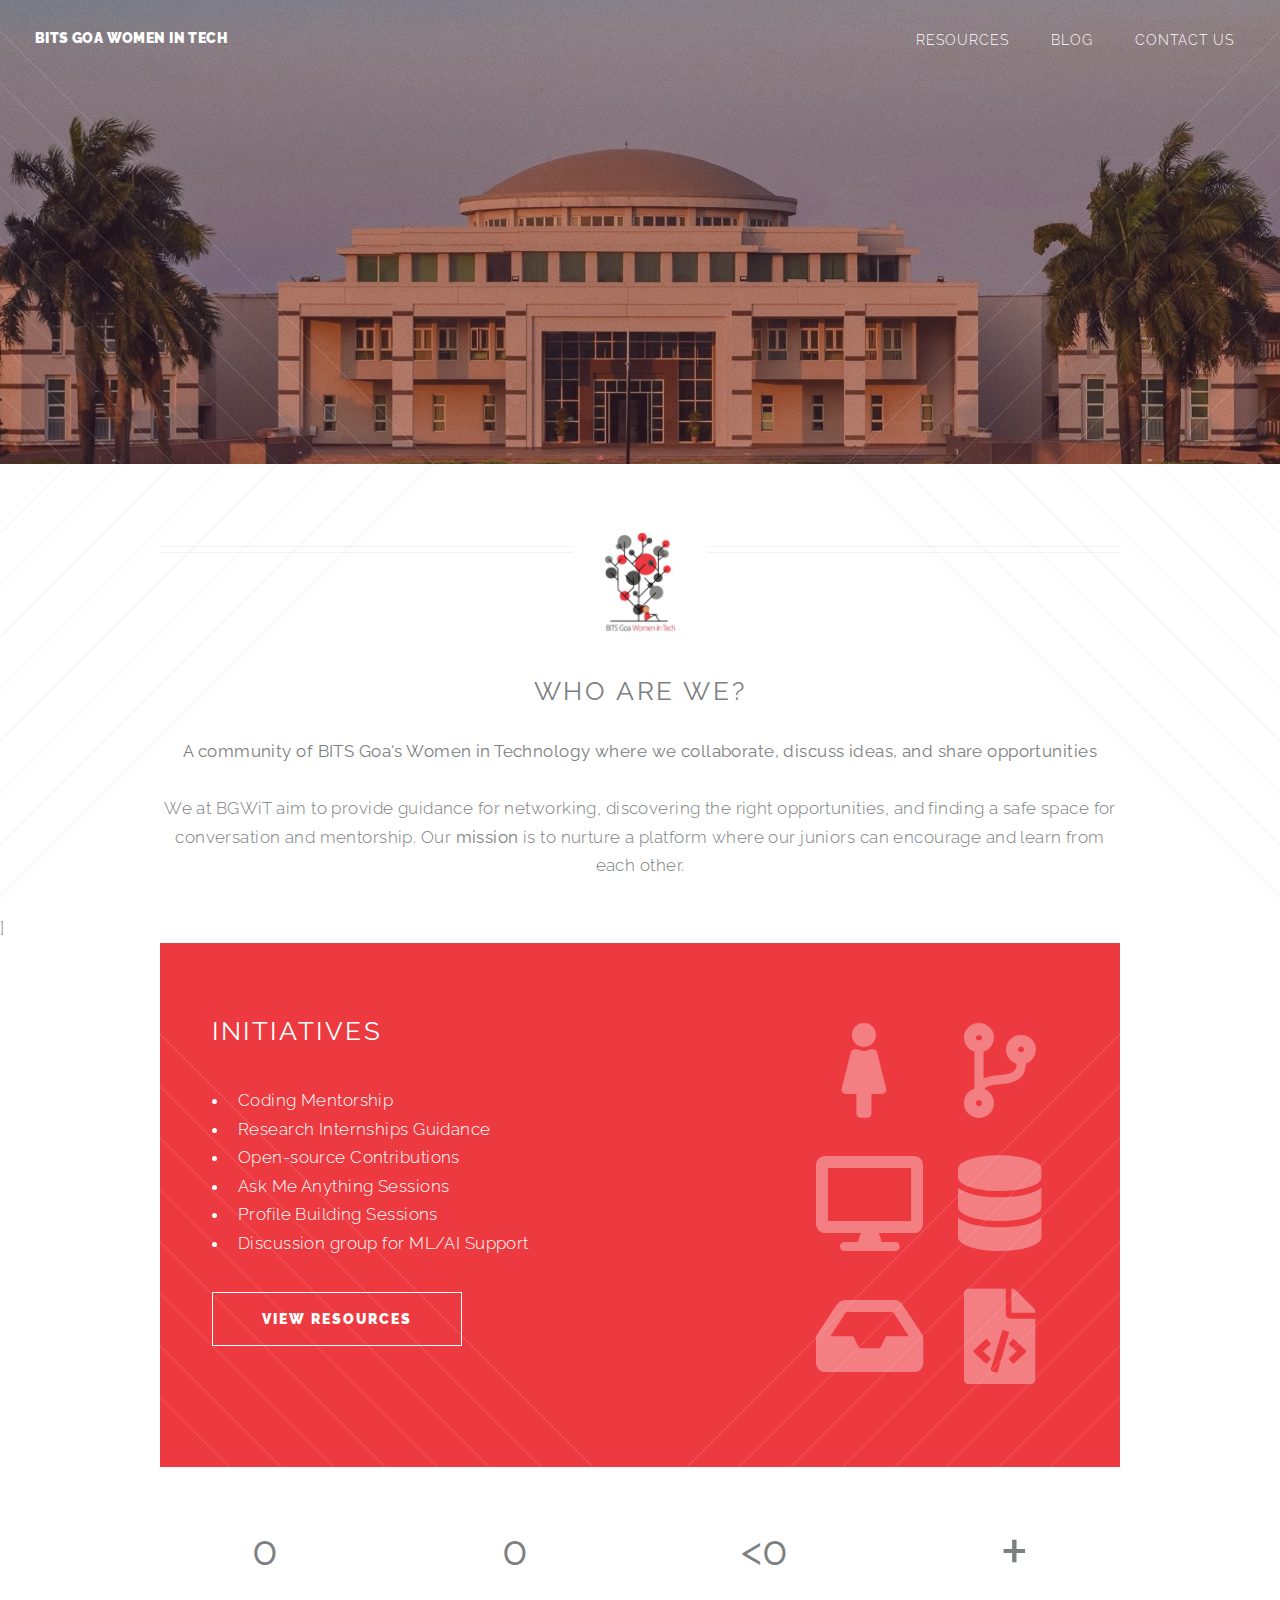
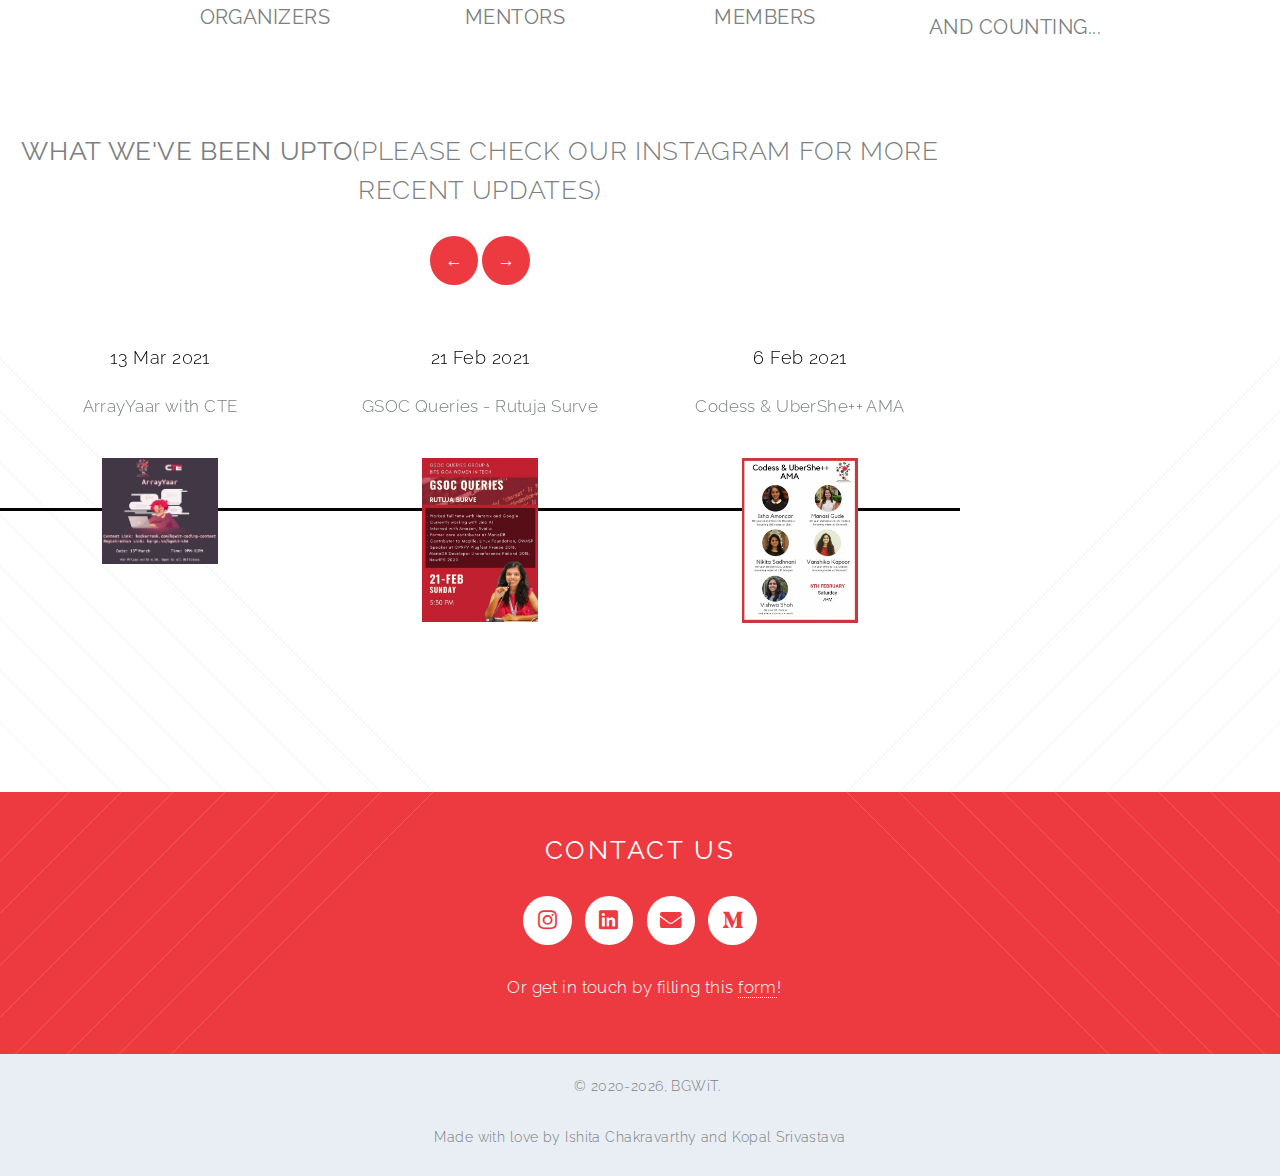
==== commit 1d7bdd72: "Update index.html" ====
--- a/index.html
+++ b/index.html
@@ -129,8 +129,8 @@
               
  <!-- Three -->
               
-              <div class="swiper-container" ><h3 style="font-size: 1.5em; text-align: center;"><strong> What we've been upto</strong></h3> (Please check our <a href="https://www.instagram.com/bitsgoawomenintech/" > Instagram </a> for more recent updates) 
-              <div class="arrows" style="width: 50%; text-align: center;" >
+              <div class="swiper-container" ><h3 style="font-size: 1.5em; text-align: center;"><strong> What we've been upto</strong>(Please check our <a href="https://www.instagram.com/bitsgoawomenintech/" > Instagram </a> for more recent updates) 
+              </h3> <div class="arrows" style="width: 50%; text-align: center;" >
                 <a href="#" class="previous round" style="text-decoration: none; display: inline-block; padding:10px 15px ;" >&#8592;</a>
                 <a href="#" class="next round" style="text-decoration: none; display: inline-block; padding:10px 15px;" >&#8594;</a>
               </div>
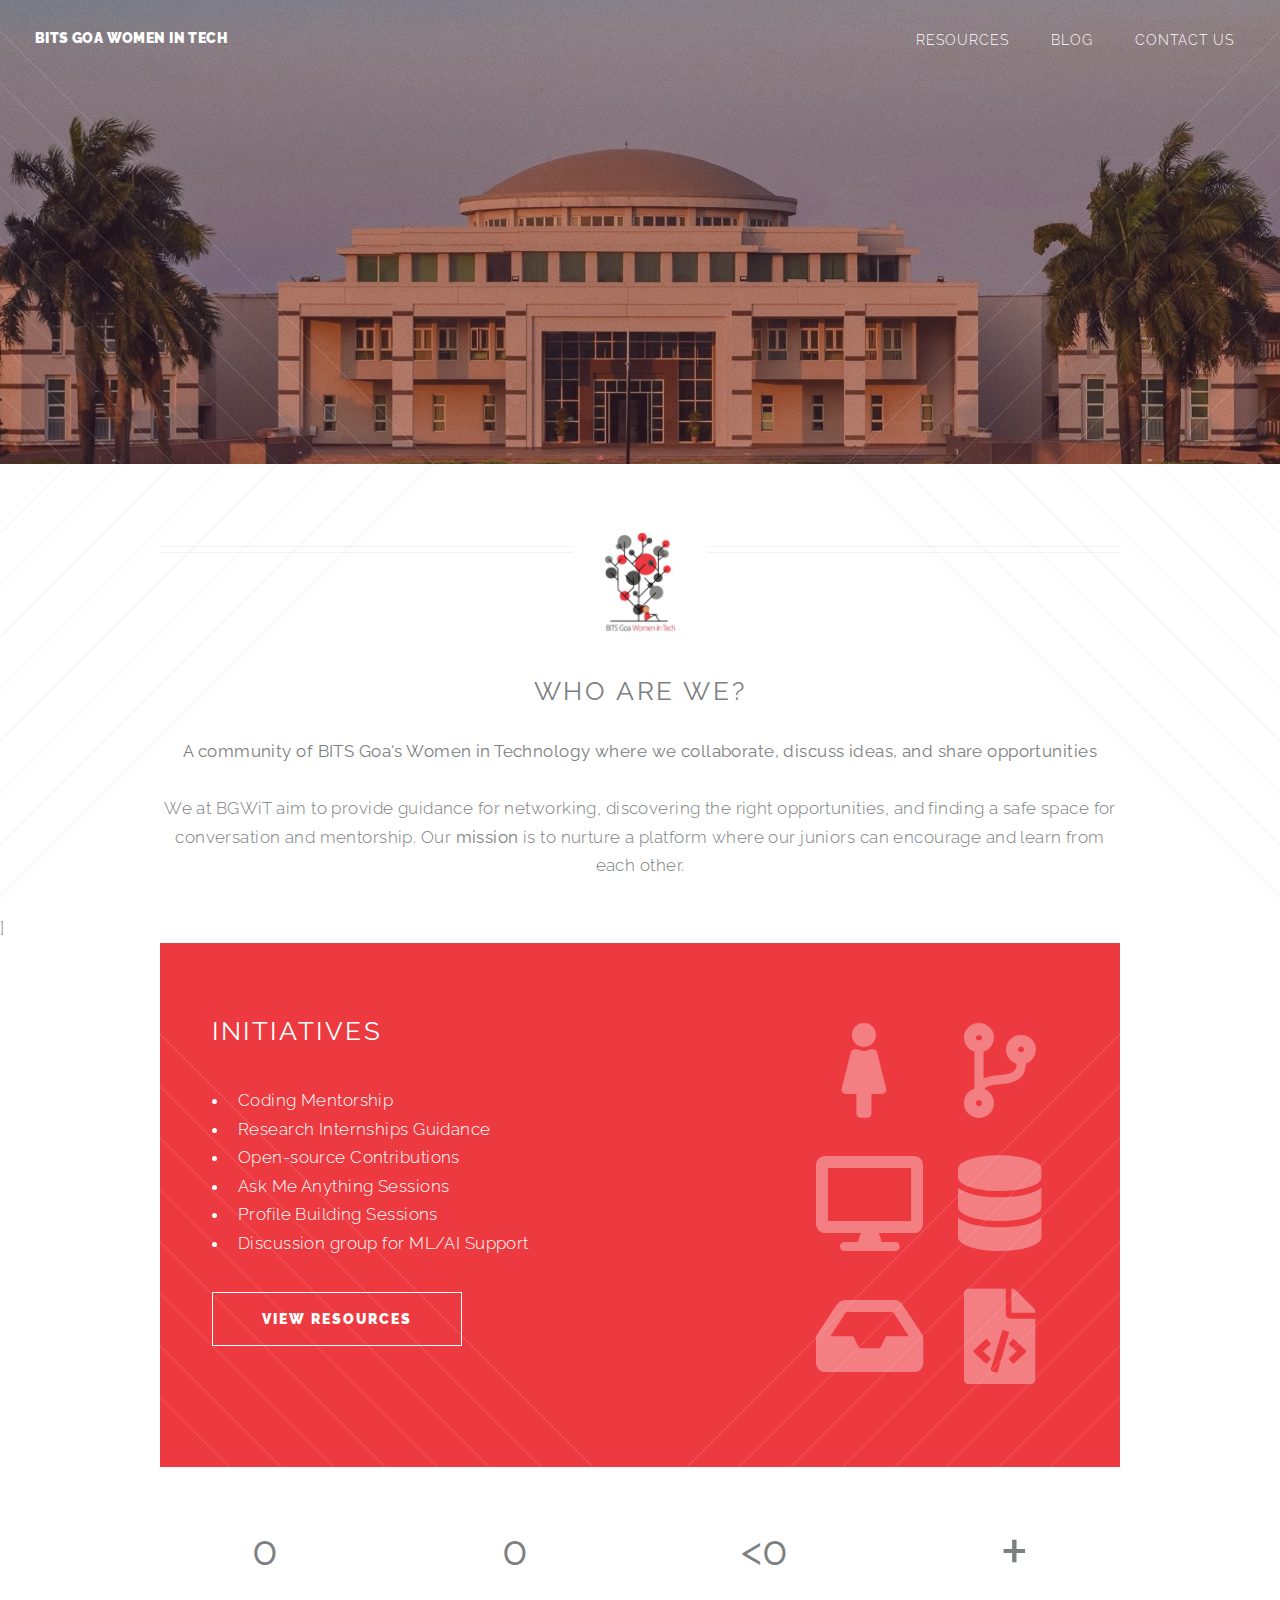
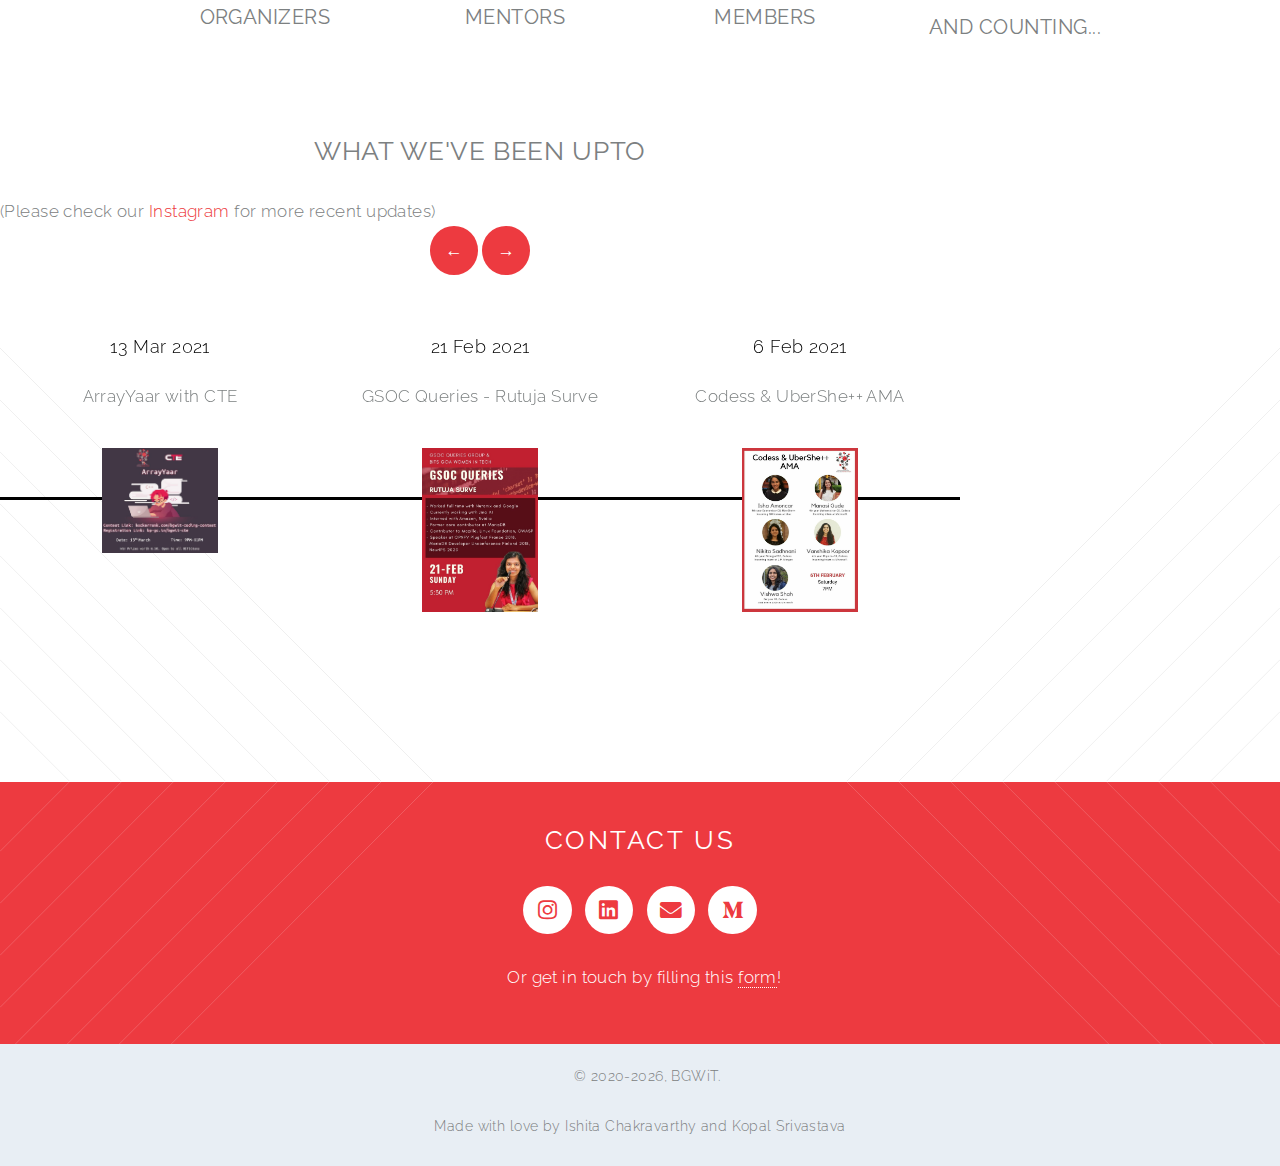
==== commit 8990bc28: "Update index.html" ====
--- a/index.html
+++ b/index.html
@@ -129,13 +129,13 @@
               
  <!-- Three -->
               
-              <div class="swiper-container" ><h3 style="font-size: 1.5em; text-align: center;"><strong> What we've been upto</strong>(Please check our <a href="https://www.instagram.com/bitsgoawomenintech/" > Instagram </a> for more recent updates) 
-              </h3> <div class="arrows" style="width: 50%; text-align: center;" >
+              <div class="swiper-container" ><h3 style="font-size: 1.5em; text-align: center;"><strong> What we've been upto</strong> </h3>(Please check our <a href="https://www.instagram.com/bitsgoawomenintech/" > Instagram </a> for more recent updates) 
+               <div class="arrows" style="width: 50%; text-align: center;" >
                 <a href="#" class="previous round" style="text-decoration: none; display: inline-block; padding:10px 15px ;" >&#8592;</a>
                 <a href="#" class="next round" style="text-decoration: none; display: inline-block; padding:10px 15px;" >&#8594;</a>
               </div>
               <br>
-                 <div class="swiper-wrapper" style="font-size: 1em; ">
+                 <div class="swiper-wrapper" style="font-size: 1em; " padding-left="2em">
                    
                    <!--<div class="swiper-slide">
                           <div class="timestamp"><span class="date">DATE IN DD Jun(three letter month) YYYY</span></div>
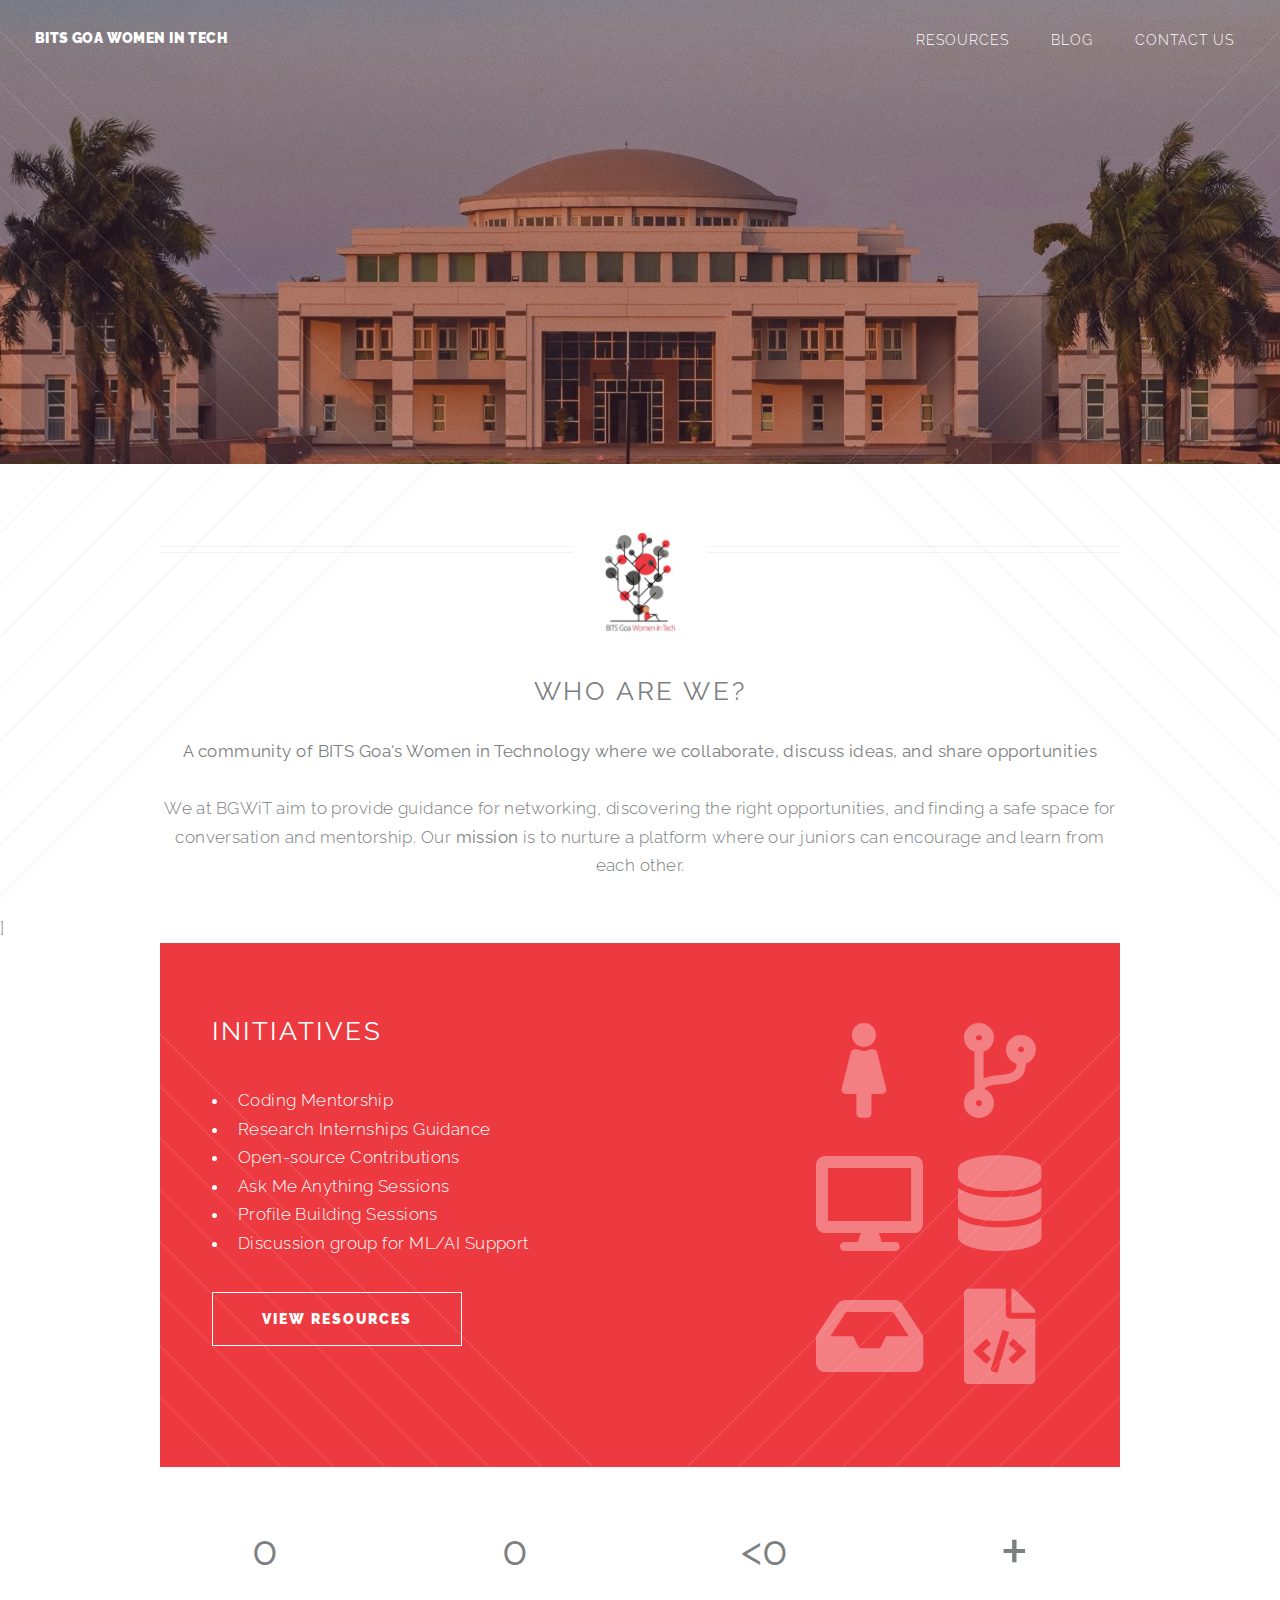
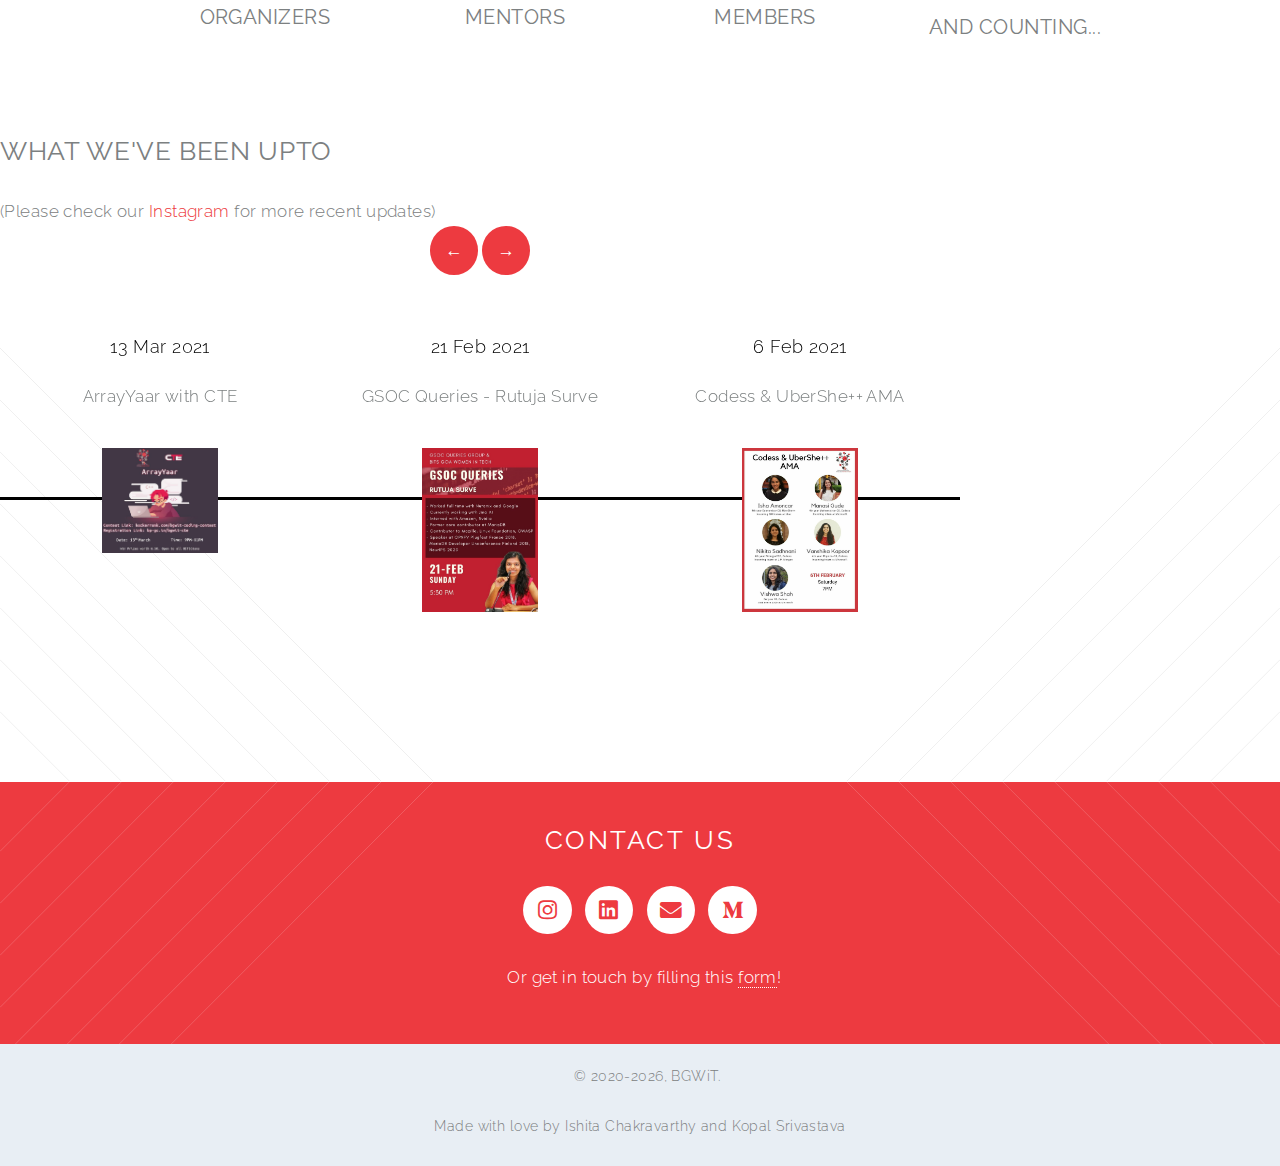
==== commit 80372f2c: "Update index.html" ====
--- a/index.html
+++ b/index.html
@@ -129,13 +129,13 @@
               
  <!-- Three -->
               
-              <div class="swiper-container" ><h3 style="font-size: 1.5em; text-align: center;"><strong> What we've been upto</strong> </h3>(Please check our <a href="https://www.instagram.com/bitsgoawomenintech/" > Instagram </a> for more recent updates) 
+              <div class="swiper-container" ><h3 style="font-size: 1.5em;" text-align: "center;" ><strong> What we've been upto</strong> </h3>(Please check our <a href="https://www.instagram.com/bitsgoawomenintech/" > Instagram </a> for more recent updates) 
                <div class="arrows" style="width: 50%; text-align: center;" >
                 <a href="#" class="previous round" style="text-decoration: none; display: inline-block; padding:10px 15px ;" >&#8592;</a>
                 <a href="#" class="next round" style="text-decoration: none; display: inline-block; padding:10px 15px;" >&#8594;</a>
               </div>
               <br>
-                 <div class="swiper-wrapper" style="font-size: 1em; " padding-left="2em">
+                 <div class="swiper-wrapper" style="font-size: 1em; " >
                    
                    <!--<div class="swiper-slide">
                           <div class="timestamp"><span class="date">DATE IN DD Jun(three letter month) YYYY</span></div>
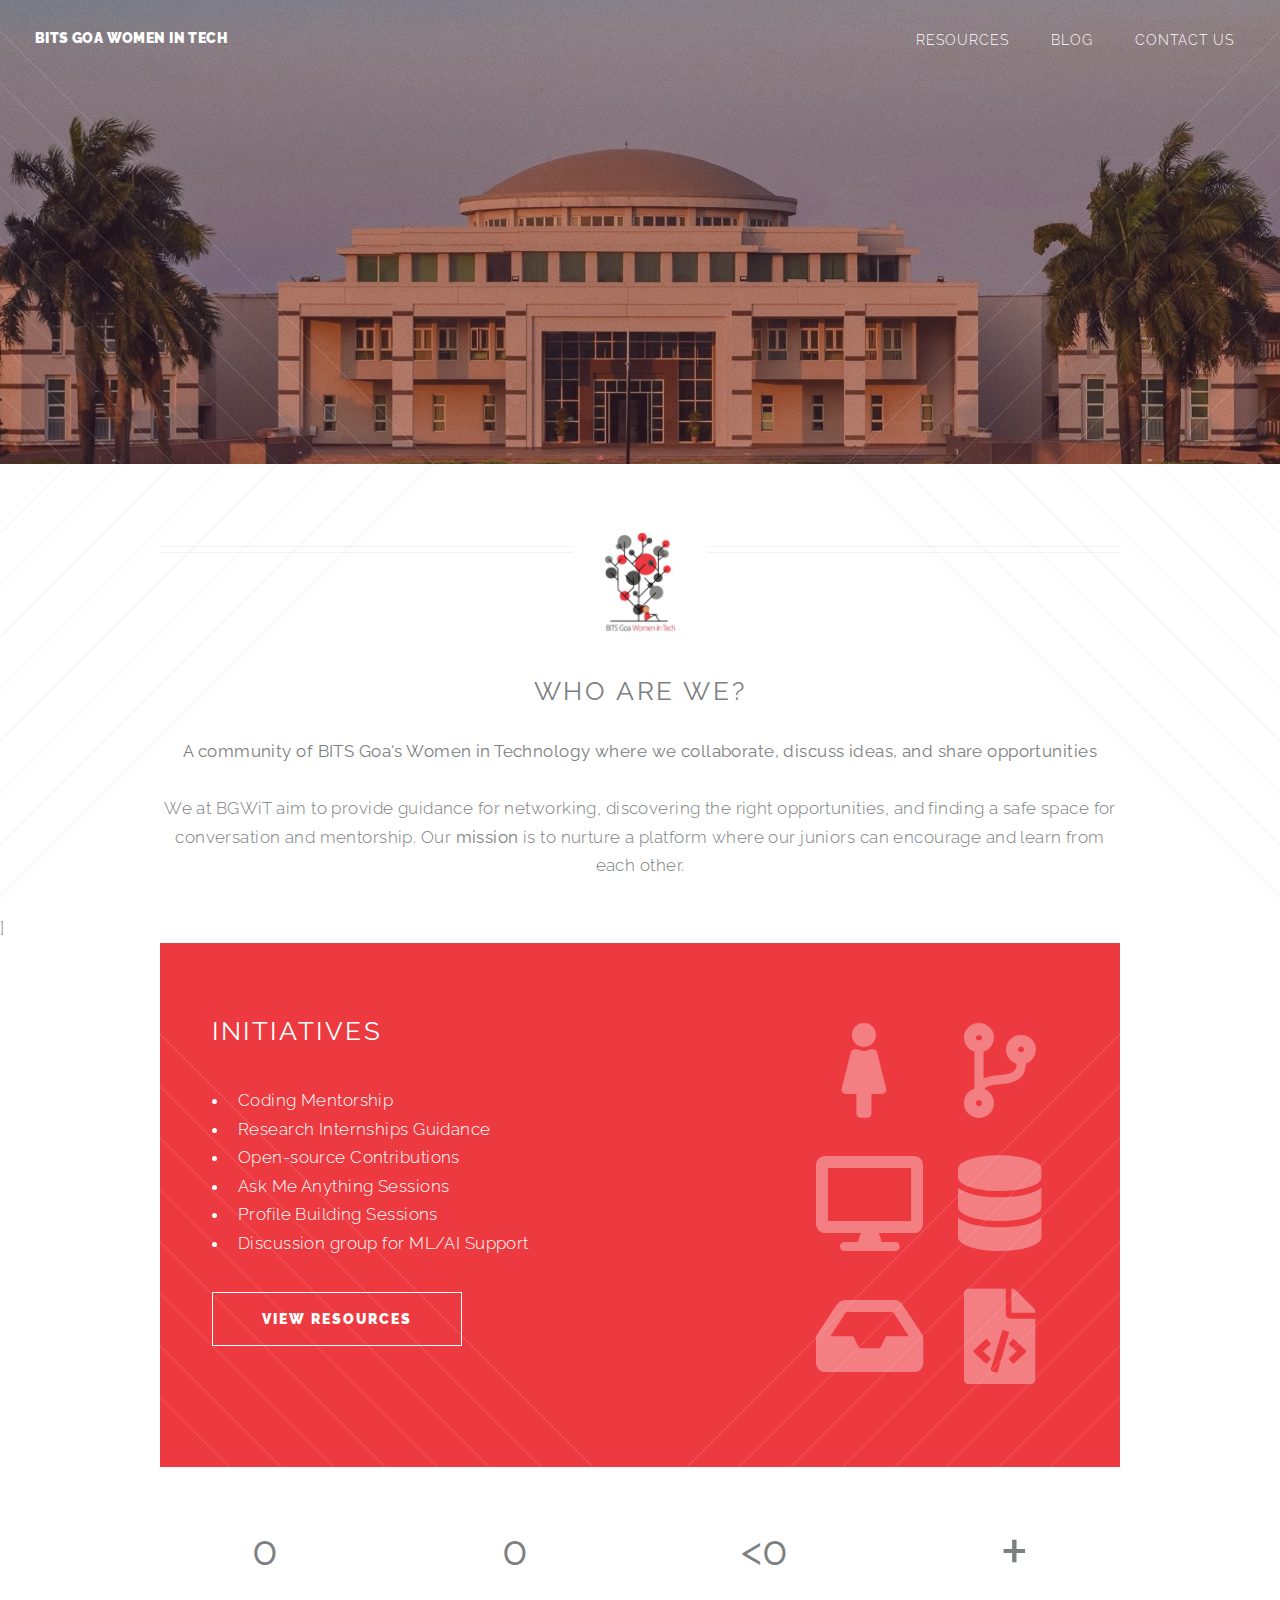
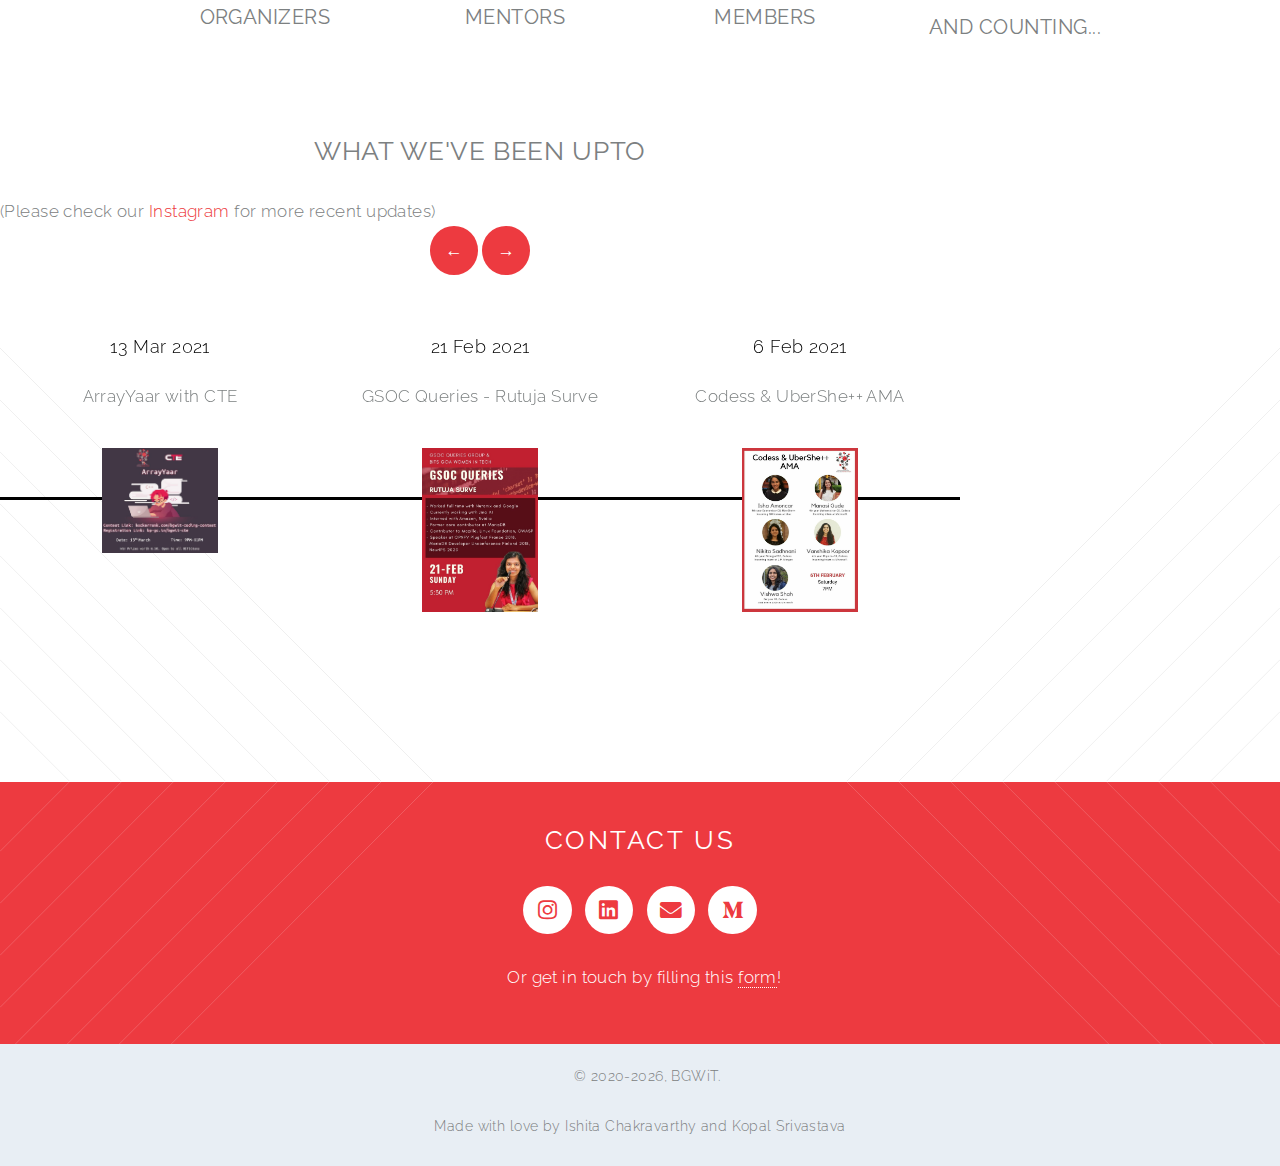
==== commit a1452aec: "Update index.html" ====
--- a/index.html
+++ b/index.html
@@ -129,13 +129,13 @@
               
  <!-- Three -->
               
-              <div class="swiper-container" ><h3 style="font-size: 1.5em;" text-align: "center;" ><strong> What we've been upto</strong> </h3>(Please check our <a href="https://www.instagram.com/bitsgoawomenintech/" > Instagram </a> for more recent updates) 
+              <div class="swiper-container" ><h3 style="font-size: 1.5em; text-align: center;" ><strong> What we've been upto</strong> </h3>(Please check our <a href="https://www.instagram.com/bitsgoawomenintech/" > Instagram </a> for more recent updates) 
                <div class="arrows" style="width: 50%; text-align: center;" >
                 <a href="#" class="previous round" style="text-decoration: none; display: inline-block; padding:10px 15px ;" >&#8592;</a>
                 <a href="#" class="next round" style="text-decoration: none; display: inline-block; padding:10px 15px;" >&#8594;</a>
               </div>
               <br>
-                 <div class="swiper-wrapper" style="font-size: 1em; " >
+                 <div class="swiper-wrapper" style="font-size: 1em;  " >
                    
                    <!--<div class="swiper-slide">
                           <div class="timestamp"><span class="date">DATE IN DD Jun(three letter month) YYYY</span></div>
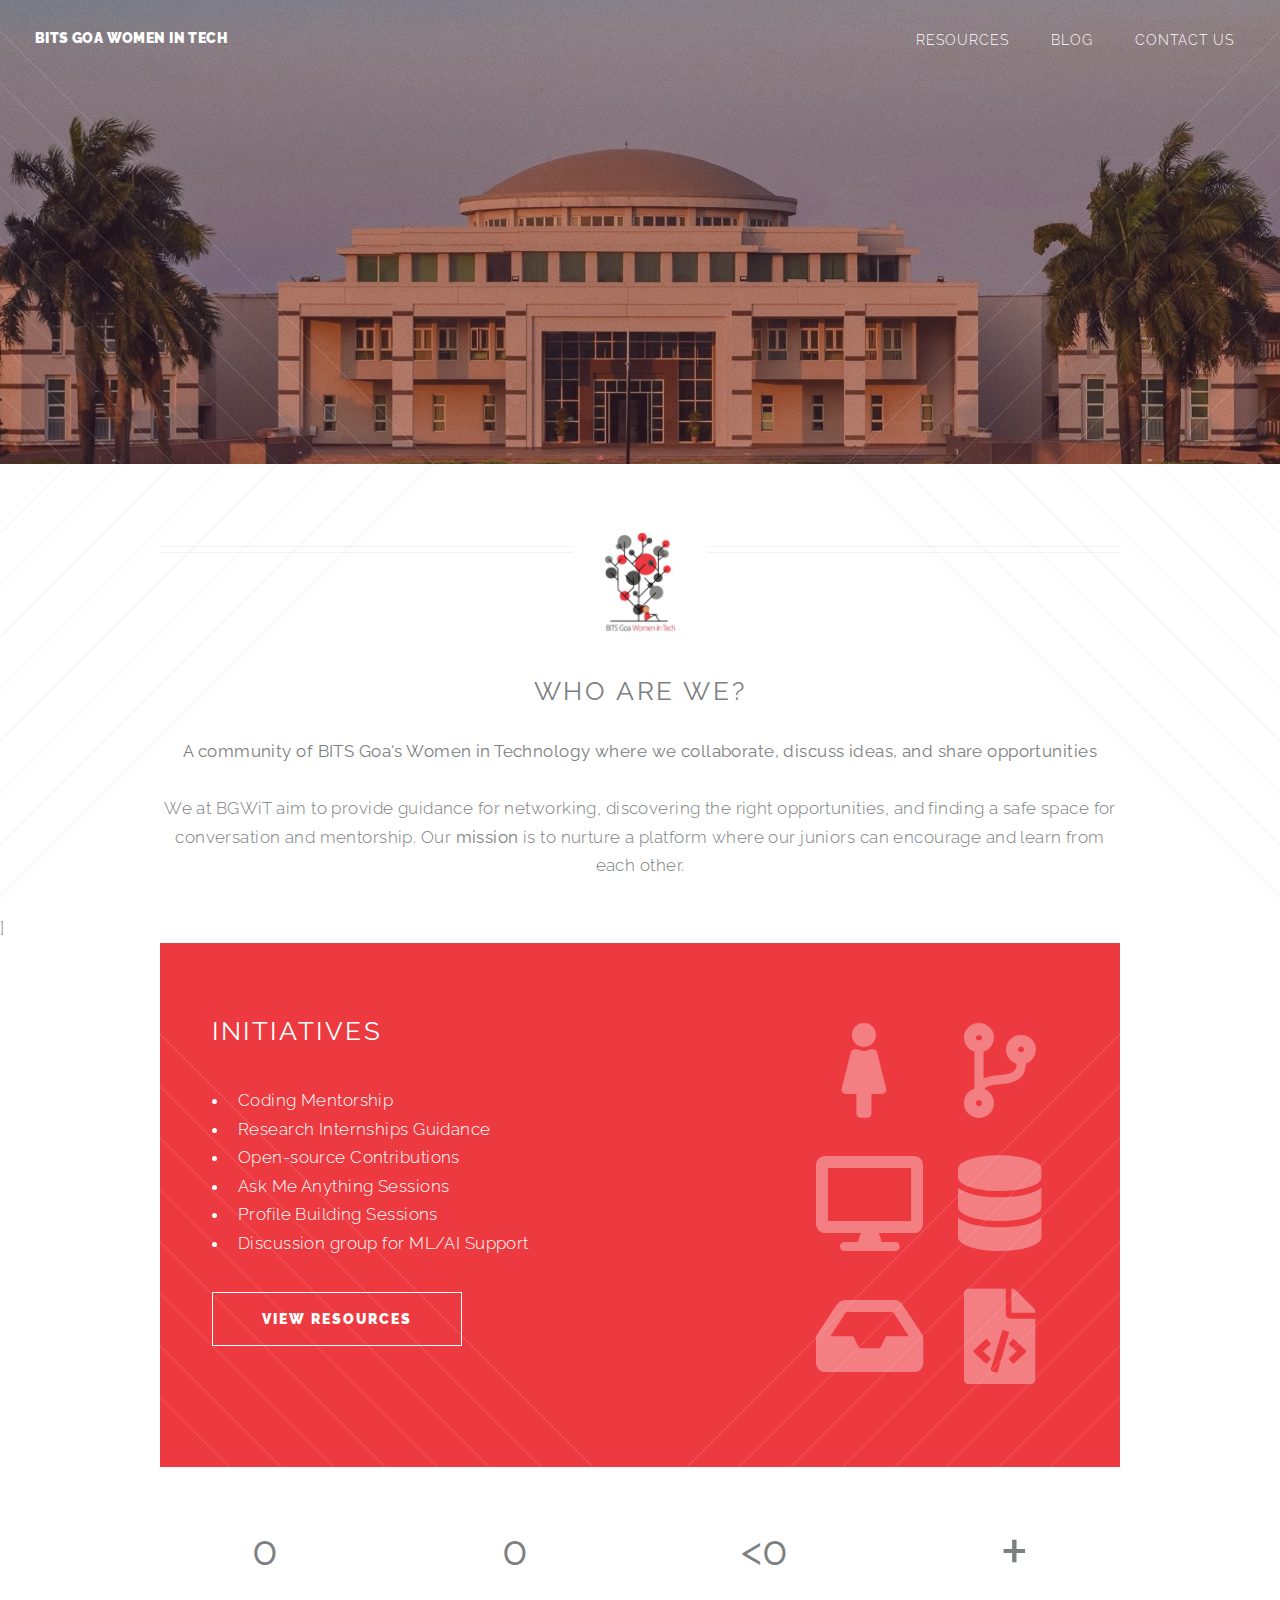
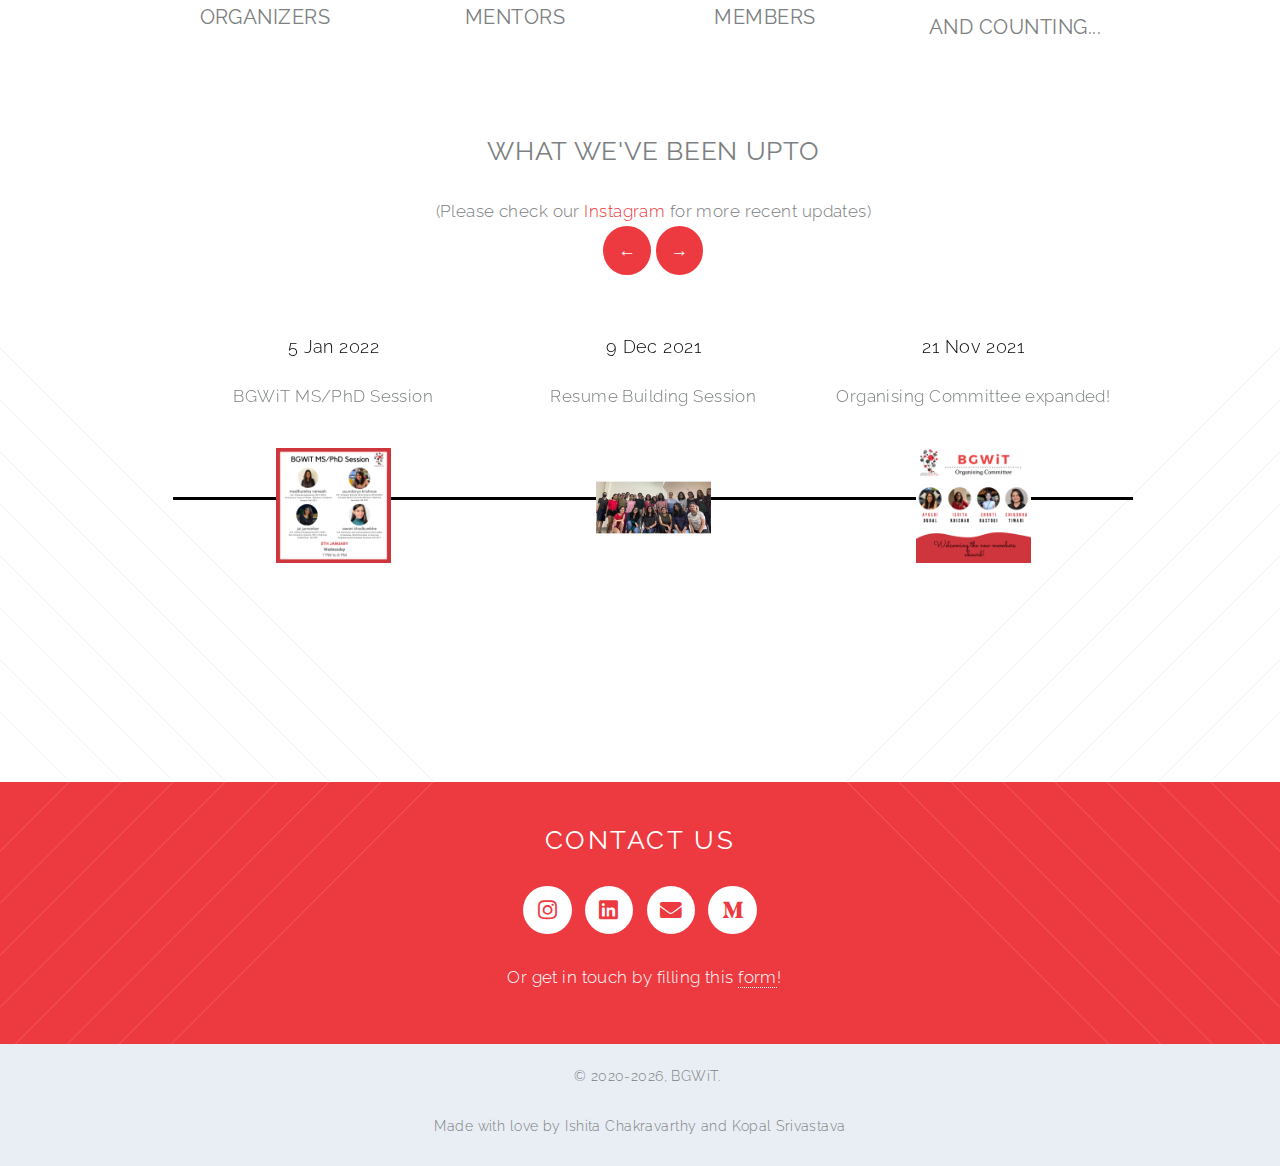
==== commit 2f8663da: "Update index.html" ====
--- a/index.html
+++ b/index.html
@@ -129,19 +129,74 @@
               
  <!-- Three -->
               
-              <div class="swiper-container" ><h3 style="font-size: 1.5em; text-align: center;" ><strong> What we've been upto</strong> </h3>(Please check our <a href="https://www.instagram.com/bitsgoawomenintech/" > Instagram </a> for more recent updates) 
+              <div class="swiper-container" style="margin-left:  10em; align-items: center; text-align: center;" ><h3 style="font-size: 1.5em; text-align: center;" ><strong> What we've been upto</strong> </h3>(Please check our <a href="https://www.instagram.com/bitsgoawomenintech/" > Instagram </a> for more recent updates) 
                <div class="arrows" style="width: 50%; text-align: center;" >
                 <a href="#" class="previous round" style="text-decoration: none; display: inline-block; padding:10px 15px ;" >&#8592;</a>
                 <a href="#" class="next round" style="text-decoration: none; display: inline-block; padding:10px 15px;" >&#8594;</a>
               </div>
               <br>
-                 <div class="swiper-wrapper" style="font-size: 1em;  " >
+                 <div class="swiper-wrapper" style="font-size: 1em;" >
                    
                    <!--<div class="swiper-slide">
                           <div class="timestamp"><span class="date">DATE IN DD Jun(three letter month) YYYY</span></div>
                           <div class="text">HEADING OF EVENT</div>
                           <div class="status"><span><button class="collapsible"><img src="IMG LINK (img size=904x1280px)"> </button></span></div>
                        </div> -->
+                    <div class="swiper-slide">
+                        <div class="timestamp"><span class="date">5 Jan 2022</span></div>
+                        <div class="text">BGWiT MS/PhD Session</div>
+                        <div class="status"><span><button class="collapsible"><img src="images/MSPHD2022.png"> </button></span></div>
+                    </div>
+                    <div class="swiper-slide">
+                        <div class="timestamp"><span class="date">9 Dec 2021</span></div>
+                        <div class="text">Resume Building Session</div>
+                        <div class="status"><span><button class="collapsible"><img src="images/Resumesession.png"> </button></span></div>
+                    </div>
+                    <div class="swiper-slide">
+                        <div class="timestamp"><span class="date">21 Nov 2021</span></div>
+                        <div class="text">Organising Committee expanded!</div>
+                        <div class="status"><span><button class="collapsible"><img src="images/NewOC.png"> </button></span></div>
+                    </div>
+                    <div class="swiper-slide">
+                        <div class="timestamp"><span class="date">1 Nov 2021</span></div>
+                        <div class="text">BGWiT Thesis Session</div>
+                        <div class="status"><span><button class="collapsible"><img src="images/Thesis2021.png"> </button></span></div>
+                    </div>
+                    <div class="swiper-slide">
+                        <div class="timestamp"><span class="date">13 Aug 2021</span></div>
+                        <div class="text">#FeatureFriday with Aditi Sinha</div>
+                        <div class="status"><span><button class="collapsible"><img src="images/FeatureFriday.png"> </button></span></div>
+                    </div>
+                    <div class="swiper-slide">
+                        <div class="timestamp"><span class="date">30 Jul 2021</span></div>
+                        <div class="text">Coding League July 2021</div>
+                        <div class="status"><span><button class="collapsible"><img src="images/Codingjuly2021.jfif"> </button></span></div>
+                    </div>
+                    <div class="swiper-slide">
+                        <div class="timestamp"><span class="date">18 Jul 2021</span></div>
+                        <div class="text">BITS Women in STEM Conference</div>
+                        <div class="status"><span><button class="collapsible"><img src="images/Stem4elle.png"> </button></span></div>
+                    </div> 
+                    <div class="swiper-slide">
+                        <div class="timestamp"><span class="date">26 Jun 2021</span></div>
+                        <div class="text">#Iam Remarkable</div>
+                        <div class="status"><span><button class="collapsible"><img src="images/Iamremarkable.jfif"> </button></span></div>
+                    </div> 
+                    <div class="swiper-slide">
+                        <div class="timestamp"><span class="date">4 Jun 2021</span></div>
+                        <div class="text">Pride Month</div>
+                        <div class="status"><span><button class="collapsible"><img src="images/PrideMonth.png"> </button></span></div>
+                     </div> 
+                    <div class="swiper-slide">
+                        <div class="timestamp"><span class="date">21 Mar 2021</span></div>
+                        <div class="text">BGWiT celebrates 1 year!</div>
+                        <div class="status"><span><button class="collapsible"><img src="images/OneYear.png"> </button></span></div>
+                     </div> 
+                    <div class="swiper-slide">
+                        <div class="timestamp"><span class="date">21 Mar 2021</span></div>
+                        <div class="text">Academic Mentorship for First year</div>
+                        <div class="status"><span><button class="collapsible"><img src="images/Academic2021.png"> </button></span></div>
+                     </div>   
                    <div class="swiper-slide">
                       <div class="timestamp"><span class="date">13 Mar 2021</span></div>
                       <div class="text"><p>ArrayYaar with CTE</p></div>
--- a/assets/css/main.css
+++ b/assets/css/main.css
@@ -198,16 +198,19 @@
 			font-style: italic;
 			padding: 1em 0 1em 2em;
 		}
-
+		.card{
+			text-align: center;
+		}
 		.content1{
-			max-height: 200px;
+			height: 70px;
 			overflow: hidden;
 			margin-bottom: 10px;
 			padding-top: 0;
 
 		}
 		.contenti{
-			max-height:350px;
+			width: 100%;
+			height: 60	%;
 			overflow: hidden;
 
 		}
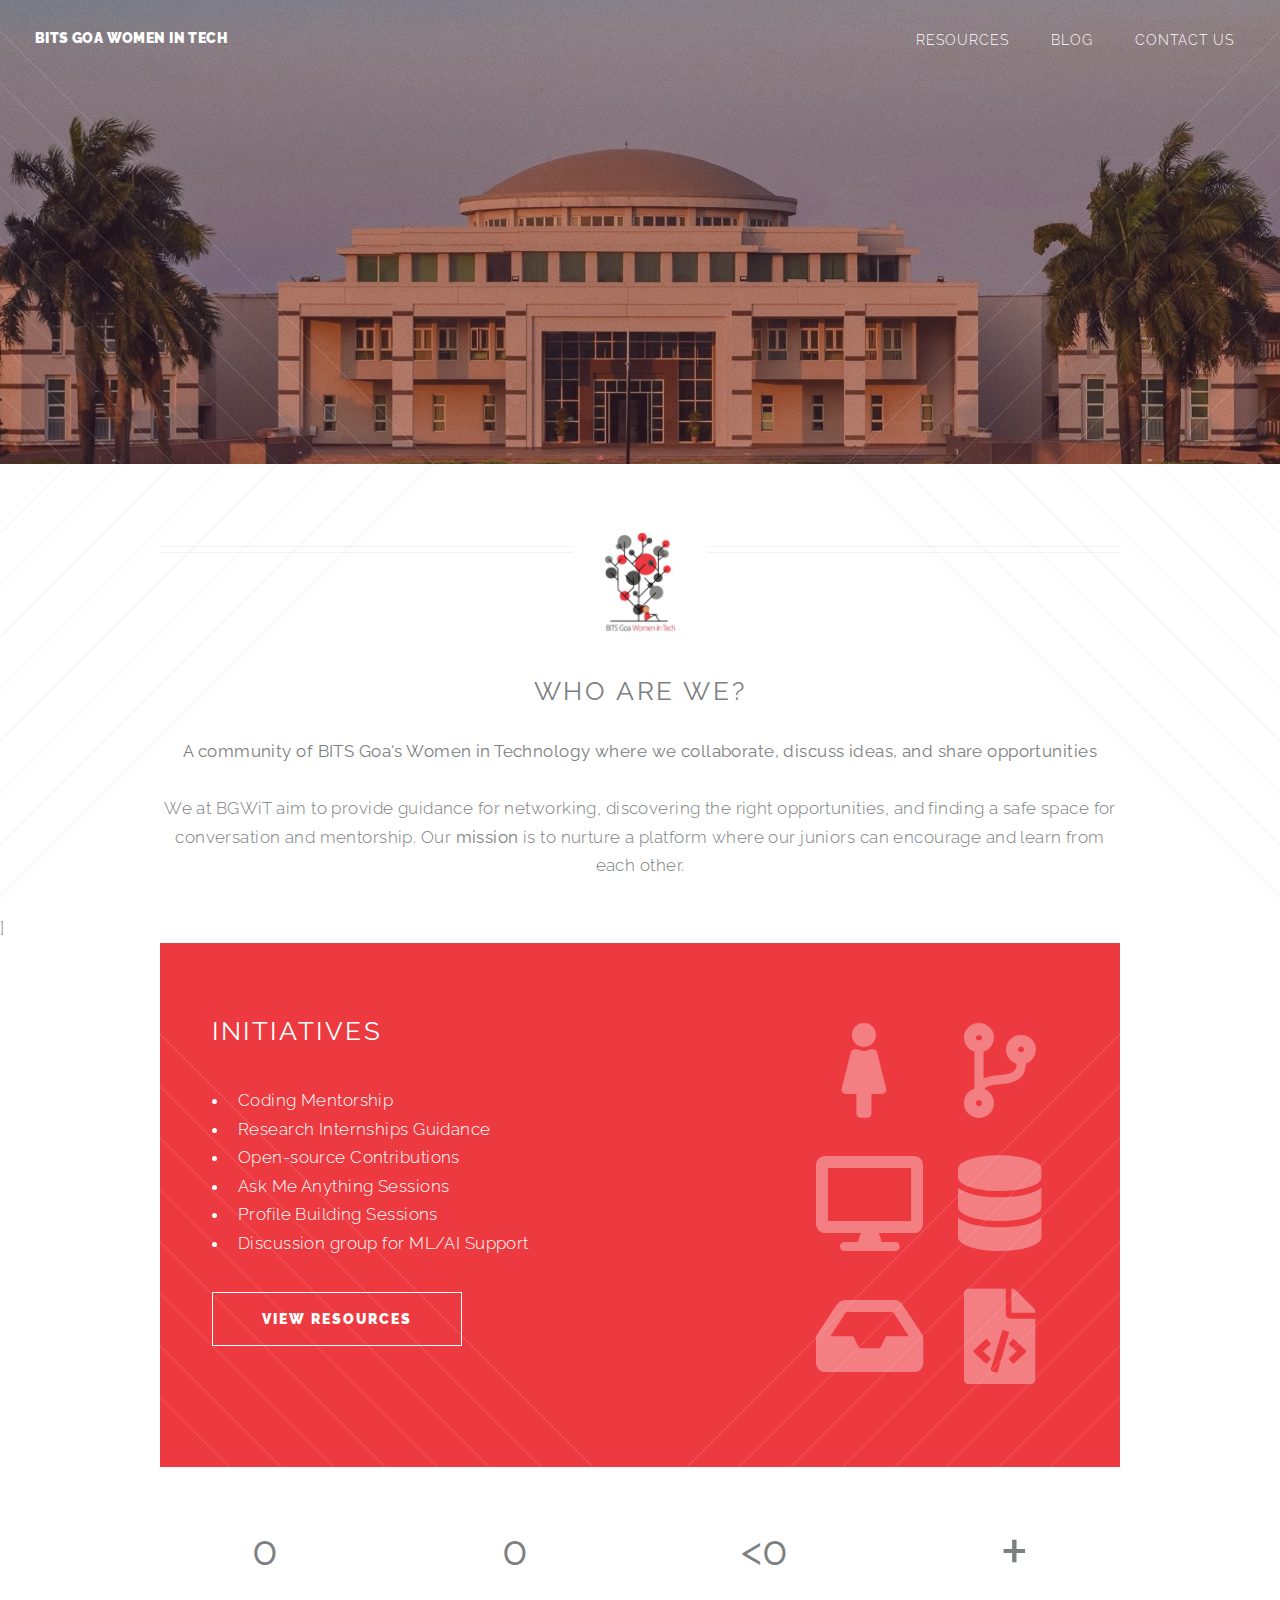
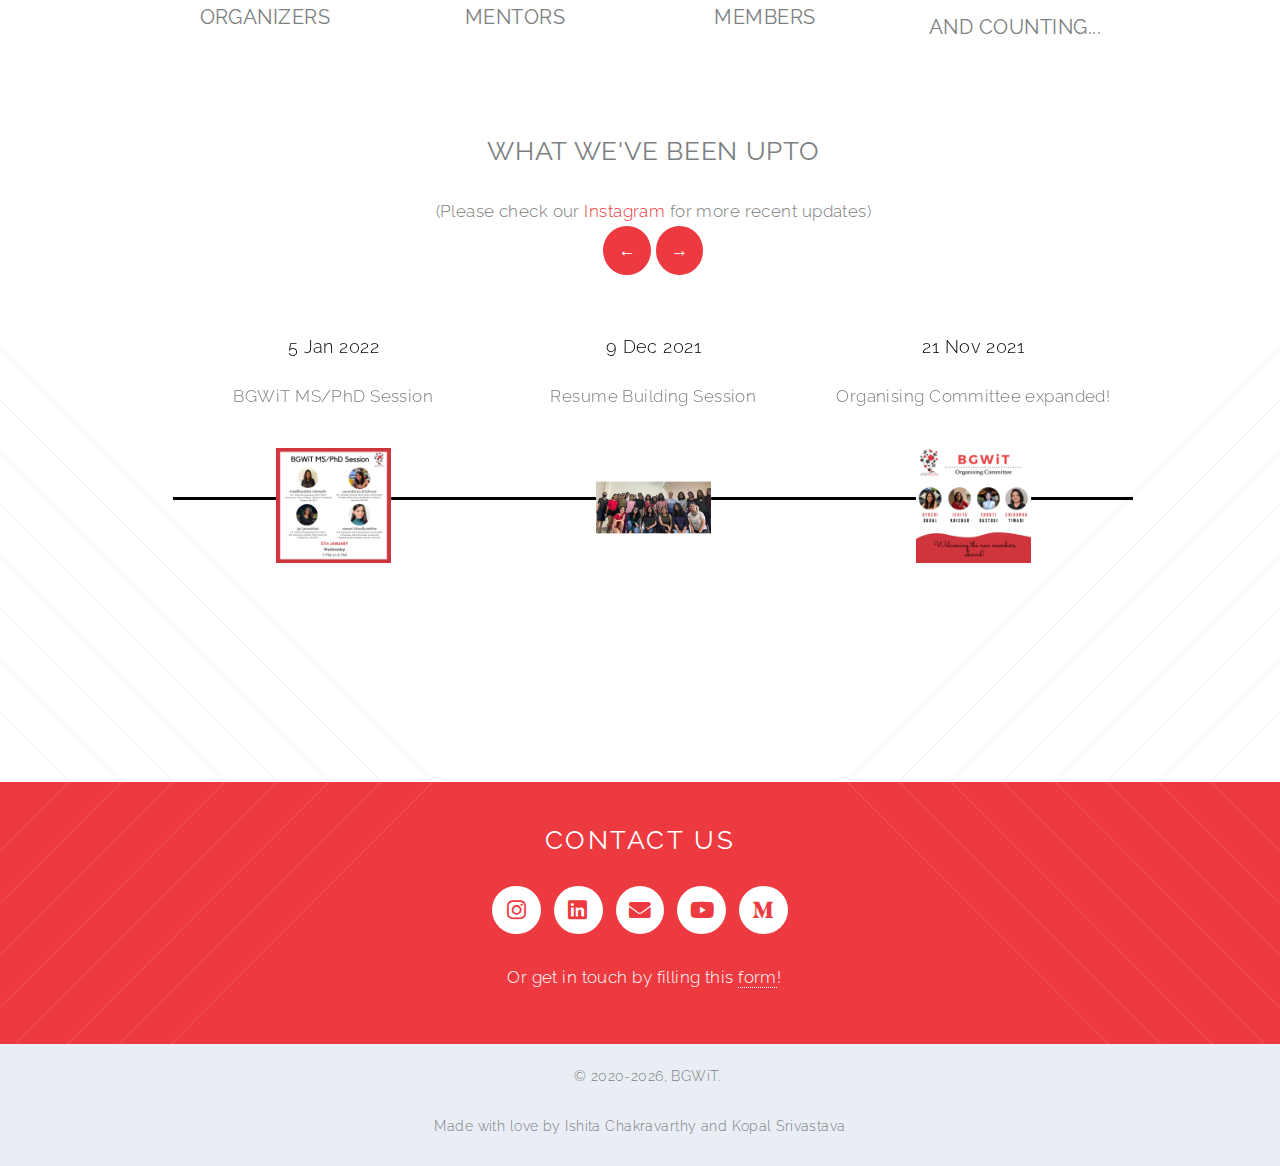
==== commit cccbd877: "Update index.html" ====
--- a/index.html
+++ b/index.html
@@ -99,21 +99,21 @@
                 <div class="row">
                   <div class="col-3 col-12-narrower">
                     <section>
-                      <span data-count="9" class="counter">0</span>
+                      <span data-count="13" class="counter">0</span>
                       <header><h3><br><strong>Organizers</strong></h3></header>
                     </section>
                   </div>
 
                   <div class="col-3 col-12-narrower">
                    <section>
-                      <span data-count="10" class="counter">0</span>
+                      <span data-count="26" class="counter">0</span>
                       <header><h3><br><strong>Mentors</strong></h3></header>
                     </section>
                   </div>
 
                   <div class="col-3 col-12-narrower">
                     <section>
-                      <span data-count="257" class="counter"><0</span>
+                      <span data-count="367" class="counter"><0</span>
                       <header><h3><br><strong>Members</strong></h3></header>
                     </section>
                   </div>
@@ -327,6 +327,7 @@
               <li><a href="https://www.instagram.com/bitsgoawomenintech/" target="_blank" class="icon brands circle fab fa-instagram" ></a></li>
                <li><a href="https://www.linkedin.com/company/bits-goa-women-in-tech/" target="_blank" class="icon brands circle fab fa-linkedin" ></a></li>
                 <li><a href="mailto: bitsgoawomenintech@gmail.com" target="_blank" class="icon solid circle fa-envelope"></a></li>
+              <li><a href="https://www.youtube.com/channel/UCeh6wW-M9cIYcZhCzKry-8Q?app=desktop" target="_blank" class="icon brands circle fab fa-youtube"></a></li>
                <li><a href="https://medium.com/@bitsgoawomenintech" target="_blank" class="icon brands circle fab fa-medium-m" ></a></li><br><br>
                <li>Or get in touch by filling this <a href="https://forms.gle/MAMRshhwJg1jwf4cA" style="color: #fff; border-bottom-style: dotted " target="_blank">form</a>!</li>
              </ul>
